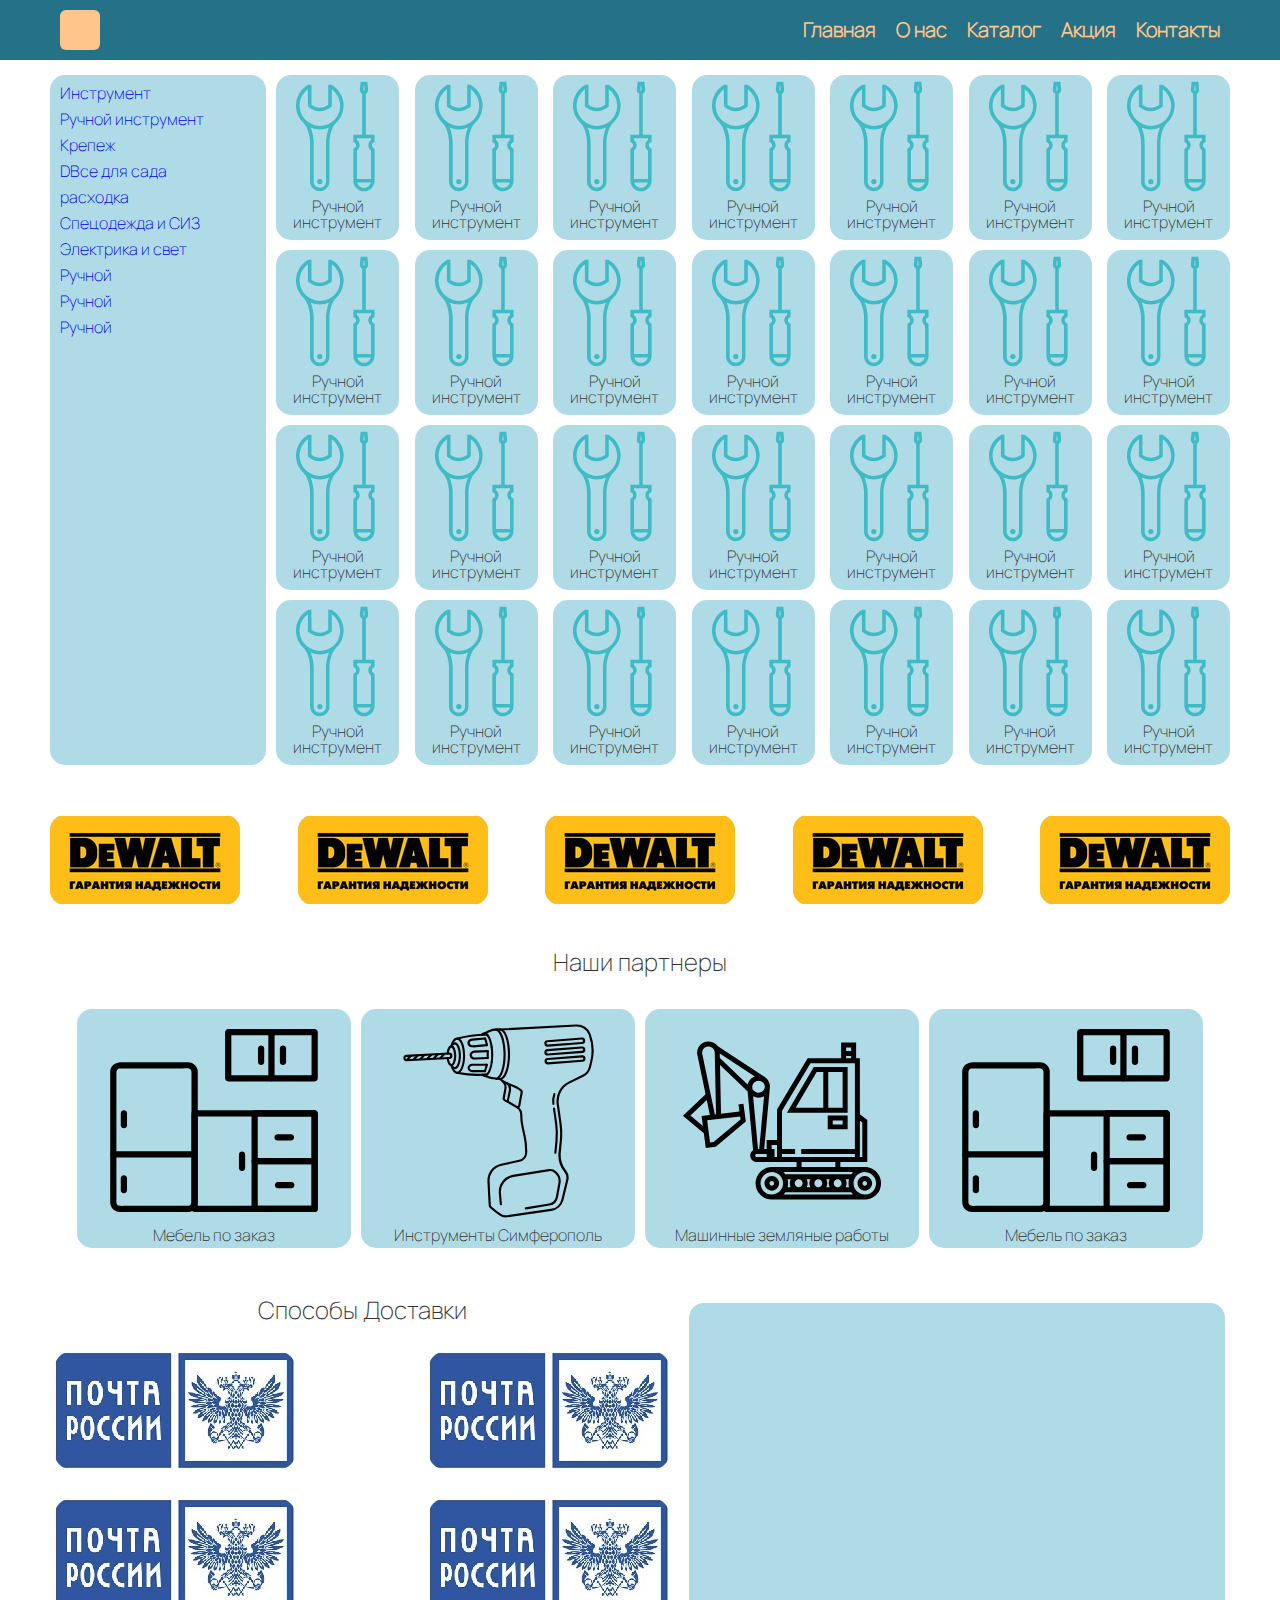
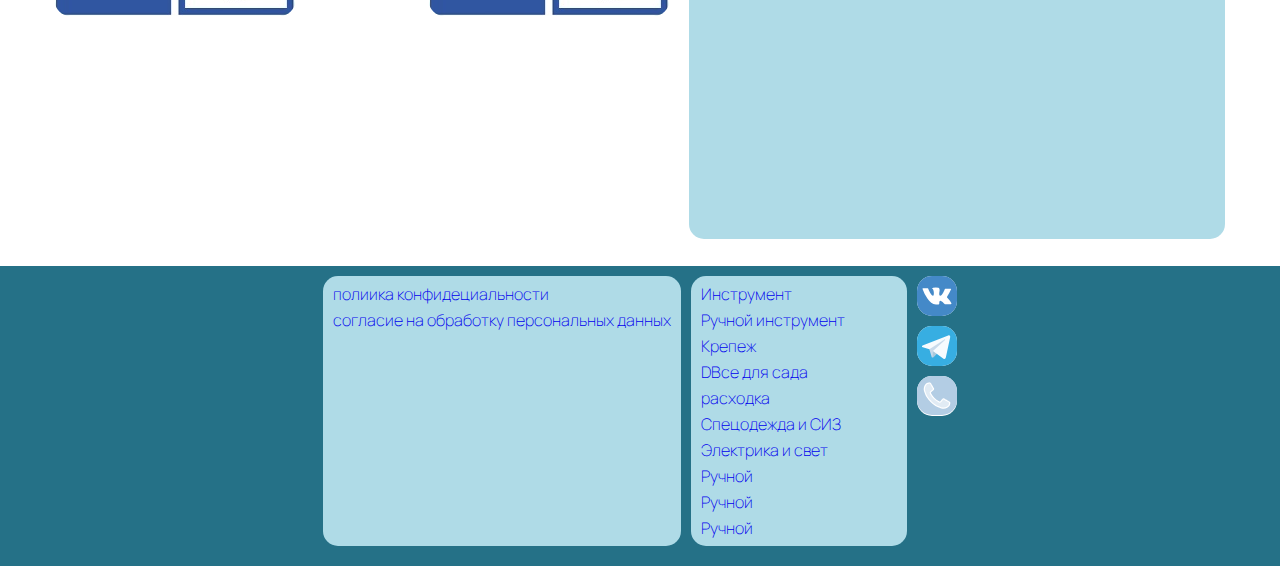
==== index.html @ a5553951 "Merge pull request #4 from Bronislavson/main" ====
<!DOCTYPE html>
<html lang="en">
	<head>
		<meta charset="UTF-8">
		<meta http-equiv="X-UA-Compatible" content="IE=edge">
		<meta name="viewport" content="width=device-width, initial-scale=1.0">
		<link rel="stylesheet" href="css/style.css">
		<title>SevasTools</title>
	</head>
	<body>
		<div class="wrapper-page">
			<header class="header">
				<div class="container">
					<div class="header-block">
						<a href="#" class="header-logo"></a>
						<div class="header-menu">
							<div class="burger js-burger">
								<span class="burger__line burger__line--first "></span>
								<span class="burger__line burger__line--second "></span>
								<span class="burger__line burger__line--third "></span>
								<span class="burger__line burger__line--fourth "></span>
							</div>
							<nav class="menu">
								<ul class="menu__list">
									<li><a href="#" class="menu__link">Главная</a></li>
									<li><a href="#" class="menu__link">О нас</a></li>
									<li><a href="#" class="menu__link">Каталог</a></li>
									<li><a href="#" class="menu__link">Акция</a></li>
									<li><a href="#" class="menu__link">Контакты</a></li>
								</ul>
							</nav>
						</div>
					</div>
				</div>
			</header>
			<main class="page">
				<div class="container">
					<div class="category-block">
						<section class="category-elevation">
							<nav class="elevation">
								<ul class="elevation__list">
									<li class="elevation__item">
										<a href="#" class="elevation__link">
											Инструмент
										</a>
									</li>
									<li class="elevation__item">
										<a href="#" class="elevation__link">
											Ручной инструмент
										</a>
									</li>
									<li class="elevation__item">
										<a href="#" class="elevation__link">
											Крепеж
										</a>
									</li>
									<li class="elevation__item">
										<a href="#" class="elevation__link">
											DВсе для сада
										</a>
									</li>
									<li class="elevation__item">
										<a href="#" class="elevation__link">
											расходка
										</a>
									</li>
									<li class="elevation__item">
										<a href="#" class="elevation__link">
											Спецодежда и СИЗ
										</a>
									</li>
									<li class="elevation__item">
										<a href="#" class="elevation__link">
											Электрика и свет
										</a>
									</li>
									<li class="elevation__item">
										<a href="#" class="elevation__link">
											Ручной
										</a>
									</li>
									<li class="elevation__item">
										<a href="#" class="elevation__link">
											Ручной
										</a>
									</li>
									<li class="elevation__item">
										<a href="#" class="elevation__link">
											Ручной
										</a>
									</li>
								</ul>
							</nav>
						</section>
						<section class="category-niches">
							<div class="niche-card">
								<div class="niche-card__img">
									<a href="#" class="card-link">
										<img src="img/image_tools/hand_tools.svg" alt="">
									</a>
								</div>
								<div class="niche-card__title">Ручной инструмент</div>
							</div>
							<div class="niche-card">
								<div class="niche-card__img">
									<a href="#" class="card-link">
										<img src="img/image_tools/hand_tools.svg" alt="">
									</a>
								</div>
								<div class="niche-card__title">Ручной инструмент</div>
							</div>
							<div class="niche-card">
								<div class="niche-card__img">
									<a href="#" class="card-link">
										<img src="img/image_tools/hand_tools.svg" alt="">
									</a>
								</div>
								<div class="niche-card__title">Ручной инструмент</div>
							</div>
							<div class="niche-card">
								<div class="niche-card__img">
									<a href="#" class="card-link">
										<img src="img/image_tools/hand_tools.svg" alt="">
									</a>
								</div>
								<div class="niche-card__title">Ручной инструмент</div>
							</div>
							<div class="niche-card">
								<div class="niche-card__img">
									<a href="#" class="card-link">
										<img src="img/image_tools/hand_tools.svg" alt="">
									</a>
								</div>
								<div class="niche-card__title">Ручной инструмент</div>
							</div>
							<div class="niche-card">
								<div class="niche-card__img">
									<a href="#" class="card-link">
										<img src="img/image_tools/hand_tools.svg" alt="">
									</a>
								</div>
								<div class="niche-card__title">Ручной инструмент</div>
							</div>
							<div class="niche-card">
								<div class="niche-card__img">
									<a href="#" class="card-link">
										<img src="img/image_tools/hand_tools.svg" alt="">
									</a>
								</div>
								<div class="niche-card__title">Ручной инструмент</div>
							</div>
							<div class="niche-card">
								<div class="niche-card__img">
									<a href="#" class="card-link">
										<img src="img/image_tools/hand_tools.svg" alt="">
									</a>
								</div>
								<div class="niche-card__title">Ручной инструмент</div>
							</div>
							<div class="niche-card">
								<div class="niche-card__img">
									<a href="#" class="card-link">
										<img src="img/image_tools/hand_tools.svg" alt="">
									</a>
								</div>
								<div class="niche-card__title">Ручной инструмент</div>
							</div>
							<div class="niche-card">
								<div class="niche-card__img">
									<a href="#" class="card-link">
										<img src="img/image_tools/hand_tools.svg" alt="">
									</a>
								</div>
								<div class="niche-card__title">Ручной инструмент</div>
							</div>
							<div class="niche-card">
								<div class="niche-card__img">
									<a href="#" class="card-link">
										<img src="img/image_tools/hand_tools.svg" alt="">
									</a>
								</div>
								<div class="niche-card__title">Ручной инструмент</div>
							</div>
							<div class="niche-card">
								<div class="niche-card__img">
									<a href="#" class="card-link">
										<img src="img/image_tools/hand_tools.svg" alt="">
									</a>
								</div>
								<div class="niche-card__title">Ручной инструмент</div>
							</div>
							<div class="niche-card">
								<div class="niche-card__img">
									<a href="#" class="card-link">
										<img src="img/image_tools/hand_tools.svg" alt="">
									</a>
								</div>
								<div class="niche-card__title">Ручной инструмент</div>
							</div>
							<div class="niche-card">
								<div class="niche-card__img">
									<a href="#" class="card-link">
										<img src="img/image_tools/hand_tools.svg" alt="">
									</a>
								</div>
								<div class="niche-card__title">Ручной инструмент</div>
							</div>
							<div class="niche-card">
								<div class="niche-card__img">
									<a href="#" class="card-link">
										<img src="img/image_tools/hand_tools.svg" alt="">
									</a>
								</div>
								<div class="niche-card__title">Ручной инструмент</div>
							</div>
							<div class="niche-card">
								<div class="niche-card__img">
									<a href="#" class="card-link">
										<img src="img/image_tools/hand_tools.svg" alt="">
									</a>
								</div>
								<div class="niche-card__title">Ручной инструмент</div>
							</div>
							<div class="niche-card">
								<div class="niche-card__img">
									<a href="#" class="card-link">
										<img src="img/image_tools/hand_tools.svg" alt="">
									</a>
								</div>
								<div class="niche-card__title">Ручной инструмент</div>
							</div>
							<div class="niche-card">
								<div class="niche-card__img">
									<a href="#" class="card-link">
										<img src="img/image_tools/hand_tools.svg" alt="">
									</a>
								</div>
								<div class="niche-card__title">Ручной инструмент</div>
							</div>
							<div class="niche-card">
								<div class="niche-card__img">
									<a href="#" class="card-link">
										<img src="img/image_tools/hand_tools.svg" alt="">
									</a>
								</div>
								<div class="niche-card__title">Ручной инструмент</div>
							</div>
							<div class="niche-card">
								<div class="niche-card__img">
									<a href="#" class="card-link">
										<img src="img/image_tools/hand_tools.svg" alt="">
									</a>
								</div>
								<div class="niche-card__title">Ручной инструмент</div>
							</div>
							<div class="niche-card">
								<div class="niche-card__img">
									<a href="#" class="card-link">
										<img src="img/image_tools/hand_tools.svg" alt="">
									</a>
								</div>
								<div class="niche-card__title">Ручной инструмент</div>
							</div>
							<div class="niche-card">
								<div class="niche-card__img">
									<a href="#" class="card-link">
										<img src="img/image_tools/hand_tools.svg" alt="">
									</a>
								</div>
								<div class="niche-card__title">Ручной инструмент</div>
							</div>
							<div class="niche-card">
								<div class="niche-card__img">
									<a href="#" class="card-link">
										<img src="img/image_tools/hand_tools.svg" alt="">
									</a>
								</div>
								<div class="niche-card__title">Ручной инструмент</div>
							</div>
							<div class="niche-card">
								<div class="niche-card__img">
									<a href="#" class="card-link">
										<img src="img/image_tools/hand_tools.svg" alt="">
									</a>
								</div>
								<div class="niche-card__title">Ручной инструмент</div>
							</div>
							<div class="niche-card">
								<div class="niche-card__img">
									<a href="#" class="card-link">
										<img src="img/image_tools/hand_tools.svg" alt="">
									</a>
								</div>
								<div class="niche-card__title">Ручной инструмент</div>
							</div>
							<div class="niche-card">
								<div class="niche-card__img">
									<a href="#" class="card-link">
										<img src="img/image_tools/hand_tools.svg" alt="">
									</a>
								</div>
								<div class="niche-card__title">Ручной инструмент</div>
							</div>
							<div class="niche-card">
								<div class="niche-card__img">
									<a href="#" class="card-link">
										<img src="img/image_tools/hand_tools.svg" alt="">
									</a>
								</div>
								<div class="niche-card__title">Ручной инструмент</div>
							</div>
							<div class="niche-card">
								<div class="niche-card__img">
									<a href="#" class="card-link">
										<img src="img/image_tools/hand_tools.svg" alt="">
									</a>
								</div>
								<div class="niche-card__title">Ручной инструмент</div>
							</div>
						</section>
					</div>
					<div class="brand-block">
						<div class="brand-card">
							<div class="brand-card__img">
								<a href="#" class="brand-card__link">
									<img src="img/image_brand/dewalt.jpg" alt="dewalt">
								</a>
							</div>
						</div>
						<div class="brand-card">
							<div class="brand-card__img">
								<a href="#" class="brand-card__link">
									<img src="img/image_brand/dewalt.jpg" alt="dewalt">
								</a>
							</div>
						</div>
						<div class="brand-card">
							<div class="brand-card__img">
								<a href="#" class="brand-card__link">
									<img src="img/image_brand/dewalt.jpg" alt="dewalt">
								</a>
							</div>
						</div>
						<div class="brand-card">
							<div class="brand-card__img">
								<a href="#" class="brand-card__link">
									<img src="img/image_brand/dewalt.jpg" alt="dewalt">
								</a>
							</div>
						</div>
						<div class="brand-card">
							<div class="brand-card__img">
								<a href="#" class="brand-card__link">
									<img src="img/image_brand/dewalt.jpg" alt="dewalt">
								</a>
							</div>
						</div>
					</div>
					<div class="advise-block">
						<section class="advise-title">
							<h2>Наши партнеры</h2>
						</section>
						<section class="advise-info">
							<div class="partner-card">
								<div class="partner-card__img">
									<a href="#" class="partner-card__link">
										<img src="img/image_partners/mebel.svg" alt="">
									</a>
								</div>
								<div class="partner-card__title">Мебель по заказ</div>
							</div>
							<div class="partner-card">
								<div class="partner-card__img">
									<a href="#" class="partner-card__link">
										<img src="img/image_partners/drel.svg" alt="">
									</a>
								</div>
								<div class="partner-card__title">Инструменты Симферополь</div>
							</div>
							<div class="partner-card">
								<div class="partner-card__img">
									<a href="#" class="partner-card__link">
										<img src="img/image_partners/digger.svg" alt="">
									</a>
								</div>
								<div class="partner-card__title">Машинные земляные работы</div>
							</div>
							<div class="partner-card">
								<div class="partner-card__img">
									<a href="#" class="partner-card__link">
										<img src="img/image_partners/mebel.svg" alt="">
									</a>
								</div>
								<div class="partner-card__title">Мебель по заказ</div>
							</div>
						</section>	
					</div>
					<div class="geo-block">
						<div class="geo-postman">
							<div class="postman-title">
								<h2>Способы Доставки</h2>
							</div>
							<div class="postman-info">
								<div class="postman-card">
									<div class="postman-card__img">
										<a href="#" class="postman-card__link">
											<img src="img/image_post/rus_post.jpg" alt="rus_post">
										</a>
									</div>
								</div>
								<div class="postman-card">
									<div class="postman-card__img">
										<a href="#" class="postman-card__link">
											<img src="img/image_post/rus_post.jpg" alt="rus_post">
										</a>
									</div>
								</div>
								<div class="postman-card">
									<div class="postman-card__img">
										<a href="#" class="postman-card__link">
											<img src="img/image_post/rus_post.jpg" alt="rus_post">
										</a>
									</div>
								</div>
								<div class="postman-card">
									<div class="postman-card__img">
										<a href="#" class="postman-card__link">
											<img src="img/image_post/rus_post.jpg" alt="rus_post">
										</a>
									</div>
								</div>
							</div>
						</div>
						<div class="geo-location">
							<div class="location">
								<iframe src="https://yandex.ru/map-widget/v1/?um=constructor%3Ae306b251131bd551c8147954d7aeb49210f823051edad3c811b0dd9bd13bccf8&amp;source=constructor" width="536" height="536" frameborder="0"></iframe>
							</div>
						</div>
					</div>
				</div>
			</main>
			<footer class="footer">
				<div class="container">
					<div class="footer-block">
						<section class="general">
							<nav class="info">
								<ul class="info__list">
									<li class="info__item">
										<a href="#" class="info__link">
											полиика конфидециальности
										</a>
									</li>
									<li class="info__item">
										<a href="#" class="info__link">
											согласие на обработку персональных данных
										</a>
									</li>
								</ul>
							</nav>
						</section>
						<section class="category-elevation">
							<nav class="elevation">
								<ul class="elevation__list">
									<li class="elevation__item">
										<a href="#" class="elevation__link">
											Инструмент
										</a>
									</li>
									<li class="elevation__item">
										<a href="#" class="elevation__link">
											Ручной инструмент
										</a>
									</li>
									<li class="elevation__item">
										<a href="#" class="elevation__link">
											Крепеж
										</a>
									</li>
									<li class="elevation__item">
										<a href="#" class="elevation__link">
											DВсе для сада
										</a>
									</li>
									<li class="elevation__item">
										<a href="#" class="elevation__link">
											расходка
										</a>
									</li>
									<li class="elevation__item">
										<a href="#" class="elevation__link">
											Спецодежда и СИЗ
										</a>
									</li>
									<li class="elevation__item">
										<a href="#" class="elevation__link">
											Электрика и свет
										</a>
									</li>
									<li class="elevation__item">
										<a href="#" class="elevation__link">
											Ручной
										</a>
									</li>
									<li class="elevation__item">
										<a href="#" class="elevation__link">
											Ручной
										</a>
									</li>
									<li class="elevation__item">
										<a href="#" class="elevation__link">
											Ручной
										</a>
									</li>
								</ul>
							</nav>
						</section>
						<nav class="social">
							<ul class="social__list">
								<li class="social__item">
									<a href="https://vk.com/satrikts" class="social__link">
										<img src="img/svg/vk.svg" alt="">
									</a>
								</li>
								<li class="social__item">
									<a href="https://t.me/satrikTS" class="social__link">
										<img src="img/svg/tlgrm.svg" alt="">
									</a>
								</li>
								<li class="social__item">
									<a href="tel:+79789898989" class="social__link">
										<img src="img/svg/phone.svg" alt="">
									</a>
								</li>
							</ul>
						</nav>
					</div>
				</div>
			</footer>
			<script src="js/scripts.js"></script>
		</div>
	</body>
</html>
---- css/style.css ----
@font-face {
	font-family: 'Manrope';
	src: url('../fonts/Manrope-VariableFont_wght.eot');
	src: local('☺'), url('../fonts/Manrope-VariableFont_wght.woff') format('woff'), url('../fonts/Manrope-VariableFont_wght.ttf') format('truetype'), url('../fonts/Manrope-VariableFont_wght.svg') format('svg');
	font-weight: normal;
	font-style: normal;
}


*,
*::before,
*::after {
	padding: 0;
	margin: 0;
	border: 0;
	box-sizing: border-box;
}
a {
	text-decoration: none;
}
ul,
ol,
li {
	list-style: none;
}
img {
	vertical-align: top; /* чтобы небыло фонтомных отступов снизу */
}
h1,
h2,
h3,
h4,
h5,
h6 {
	font-weight: inherit;
	font-size: x-large;
}
html {
	height: 100%;
}
body {
	height: 100%;
	line-height: 1;
	color: #333333;
	background: #FFFFFF;
	font-family: Manrope;
}
.wrapper-page {
	min-height: 100%;
	overflow: hidden;
	display: flex;
	flex-direction: column;
}
.container {
	max-width: 1200px;
	margin: 0px auto; /* выставил по центру */
}
/* +++++++++++++++++++++++++ HEADER ++++++++++++++++++++++++++++++++++ */
.header {
	position: fixed;
	top: 0;
	font-weight: 800;
	background-color: #257187;
	width: 100%;
	z-index: 10;
}
.header-block {
	display: flex;
	align-items: center;
	justify-content: space-between;
	padding: 0px 20px;
	min-height: 60px;
}
.header-logo {
	position: relative;
	background-color: #FFC58A;
	border-radius: 15%;
	z-index: 5;
	width: 40px;
	height: 40px;
}
.header-menu {
	display: flex;
	align-items: center;
}
/* -----------------BURGER----------------- */
.burger {
	width: 38px;
	height: 38px;
	cursor: pointer;
	position: relative;
	border-radius: 15%;
	background-color: #257187;
}
.burger__line {
	display: block;
	width: 100%;
	height: 5px;
	border-radius: 15%;
	background-color: #FFC58A;
	position: absolute;
	left: 0;
	transition: 0.3s all linear;
}
.burger__line--first {
	top: 0;
}
.burger__line--second, .burger__line--third {
	top: 50%;
	transform: translateY(-50%);
}
.burger__line--fourth {
	bottom: 0;
}
/* ----------------при активации----------------- */
.is-active .burger__line--first, .is-active .burger__line--fourth {
	opacity: 0;
}
.is-active .burger__line--second {
	transform: translateY(-50%) rotate(45deg);
}
.is-active .burger__line--third {
	transform: translateY(-50%) rotate(-45deg);
}
/* ------------------------------------ */
.menu {
}
.menu__list {
	display: flex;
	flex-wrap: wrap;
}
.menu__list > li {
	position: relative;
	margin: 0px 0px 0px 20px;
}
.menu__link {
	color: #FFC58A;
	font-size: 20px;
}
/* +++++++++++++++++++++++  MAIN  ++++++++++++++++++++++++++++ */
.page {
	flex: 1 1 auto;
	margin-top: 65px;
}
/* --------------------------CATEGORY------------------------- */
.category-block {
	display: flex;
	justify-content: center;
	margin: 5px;
	padding-bottom: 10px;
}
/* ----------------------------------- */
.category-elevation {
	display: flex;
	min-width: 216px;
	border-radius: 15px;
	justify-content: center;
	background-color: #AFDBE7;
	padding: 5px;
	margin: 5px;
}
.elevation {
	display: flex;
	width: 100%;
}
.elevation__list {}
.elevation__item {
	padding: 5px;
}
.elevation__link {}
/* ------------------------------------- */
.category-niches {
	display: flex;
	align-items: stretch;
	flex-wrap: wrap;
	justify-content: space-between;
	left: 0;
}
.niche-card {
	width: 123px;
	background-color: #AFDBE7;
	border-radius: 15px;
	padding: 5px;
	margin: 5px;
}
.niche-card__img {
	margin-bottom: 5px;
}
.card-link {}

.niche-card__img img {
	height: 113px;
	width: 113px;
}
.niche-card__title {
	margin-bottom: 5px;
	text-align: center;
}
/* -------------------------BRAND------------------------------------*/
.brand-block {
	display: flex;
	flex-wrap: wrap;
	justify-content: space-between;
	margin: 5px;
	padding-bottom: 10px;
	margin-top: 30px;
}
.brand-card {
	background-color: #AFDBE7;
	border-radius: 15px;
	margin: 5px;
}
.brand-card__img {
}
.brand-card__img img {
	border-radius: 15px;
}
.brand-card__link {
}
/* ----------------------------advise-------------------------------- */
.advise-block {
	display: flex;
	flex-direction: column;
	margin: 5px;
	padding-bottom: 10px;
	margin-top: 30px;
}
.advise-title {
	text-align: center;
	size: 40px;
}
.advise-info {
	display: flex;
	flex-direction: row;
	align-items: stretch;
	flex-wrap: wrap;
	justify-content: center;
	margin-top: 30px;
}
.partner-card {
	background-color: #AFDBE7;
	border-radius: 15px;
	padding: 5px;
	margin: 5px;
}
.partner-card__img {
}
.partner-card__img img {
	width: 264px;
	height: 213px;
}
.partner-card__link {
}
.partner-card__title {
	text-align: center;
}
/*-------------------------GEO----------------------------------------*/
.geo-block {
	display: flex;
	flex-direction: row;
	justify-content: space-between;
	margin: 5px;
	padding-bottom: 10px;
	margin-top: 30px;
}
/* ------------------------------------ */
.geo-postman {
	margin: 5px;
}
.postman-title {
	text-align: center;
	size: 40px;
}
.postman-info {
	display: flex;
	flex-wrap: wrap;
	justify-content: space-between;
}
.postman-card {
	background-color: #AFDBE7;
	border-radius: 15px;
	margin: 30px 5px 0px 5px;
}
.postman-card__img img {
	width: ;
	border-radius: 15px;
}
/* -------------------------------- */
.geo-location {
	display: flex;
	margin: 5px;
}
.location {
	border-radius: 15px;
	padding: 5px;
}
.location iframe {
	background-color: #AFDBE7;
	border-radius: 15px;
}
/* +++++++++++++++++++++++++++++++FOOTER++++++++++++++++++++++ */
.footer {
	background-color: #257187;
}
/* ---------------------------------------- */
.footer-block {
	display: flex;
	flex-wrap: wrap;
	justify-content: center;
	margin: 5px;
	padding-bottom: 10px;
}
/* ---------------------------------------------- */
.general {
	min-width: 186px;
	border-radius: 15px;
	justify-content: flex-start;
	background-color: #AFDBE7;
	padding: 5px;
	margin: 5px;
}
.info {
}
.info__list {
}
.info__item {
	padding: 5px;
}
.info__link {
}
/* ----------------------------------------------- */
.category-elevation {
}
.elevation {
}
.elevation__list {
}
.elevation__item {
}
.elevation__link {
}
/* -------------------------------------------------- */
.social {
}
.social__list {
	display: flex;
	flex-direction: column;
	justify-content: space-between;
}
.social__item {
	width: 40px;
	height: 40px;
	border-radius: 15px;
	background-color: #FFFFFF;
	margin: 5px;
}
.social__link {
}
.social__link img {
	max-width: 100%;
	max-height: 100%;
	border-radius: 15px;
}
@media (max-width: 1023.98px){
	.container {
		max-width: 768px;
	}
	.brand-block {
		justify-content: center;
	}
	.geo-block {
		flex-direction: column;
	}
	.postman-info {
		justify-content: center;
	}
	.geo-location {
		justify-content: center;
	}
	.social__list {
		flex-direction: row;
		justify-content: flex-end;
	}
}
@media (min-width: 767.98px){
	.burger{
		display: none;
	}
}
@media (max-width: 767.98px){
	.menu {
		display: none;
	}
	.category-niches {
		justify-content: center;
   }
}
@media (max-width: 575.98px){
	.container {
		max-width: none;
	}
	.category-block {
		flex-direction: column-reverse;
   }
	.category-niches {
		justify-content: center;
   }
	.location iframe {
		width: 296px;
		height: 296px;
	}
	.footer-block {
		flex-direction: column;
	}
}
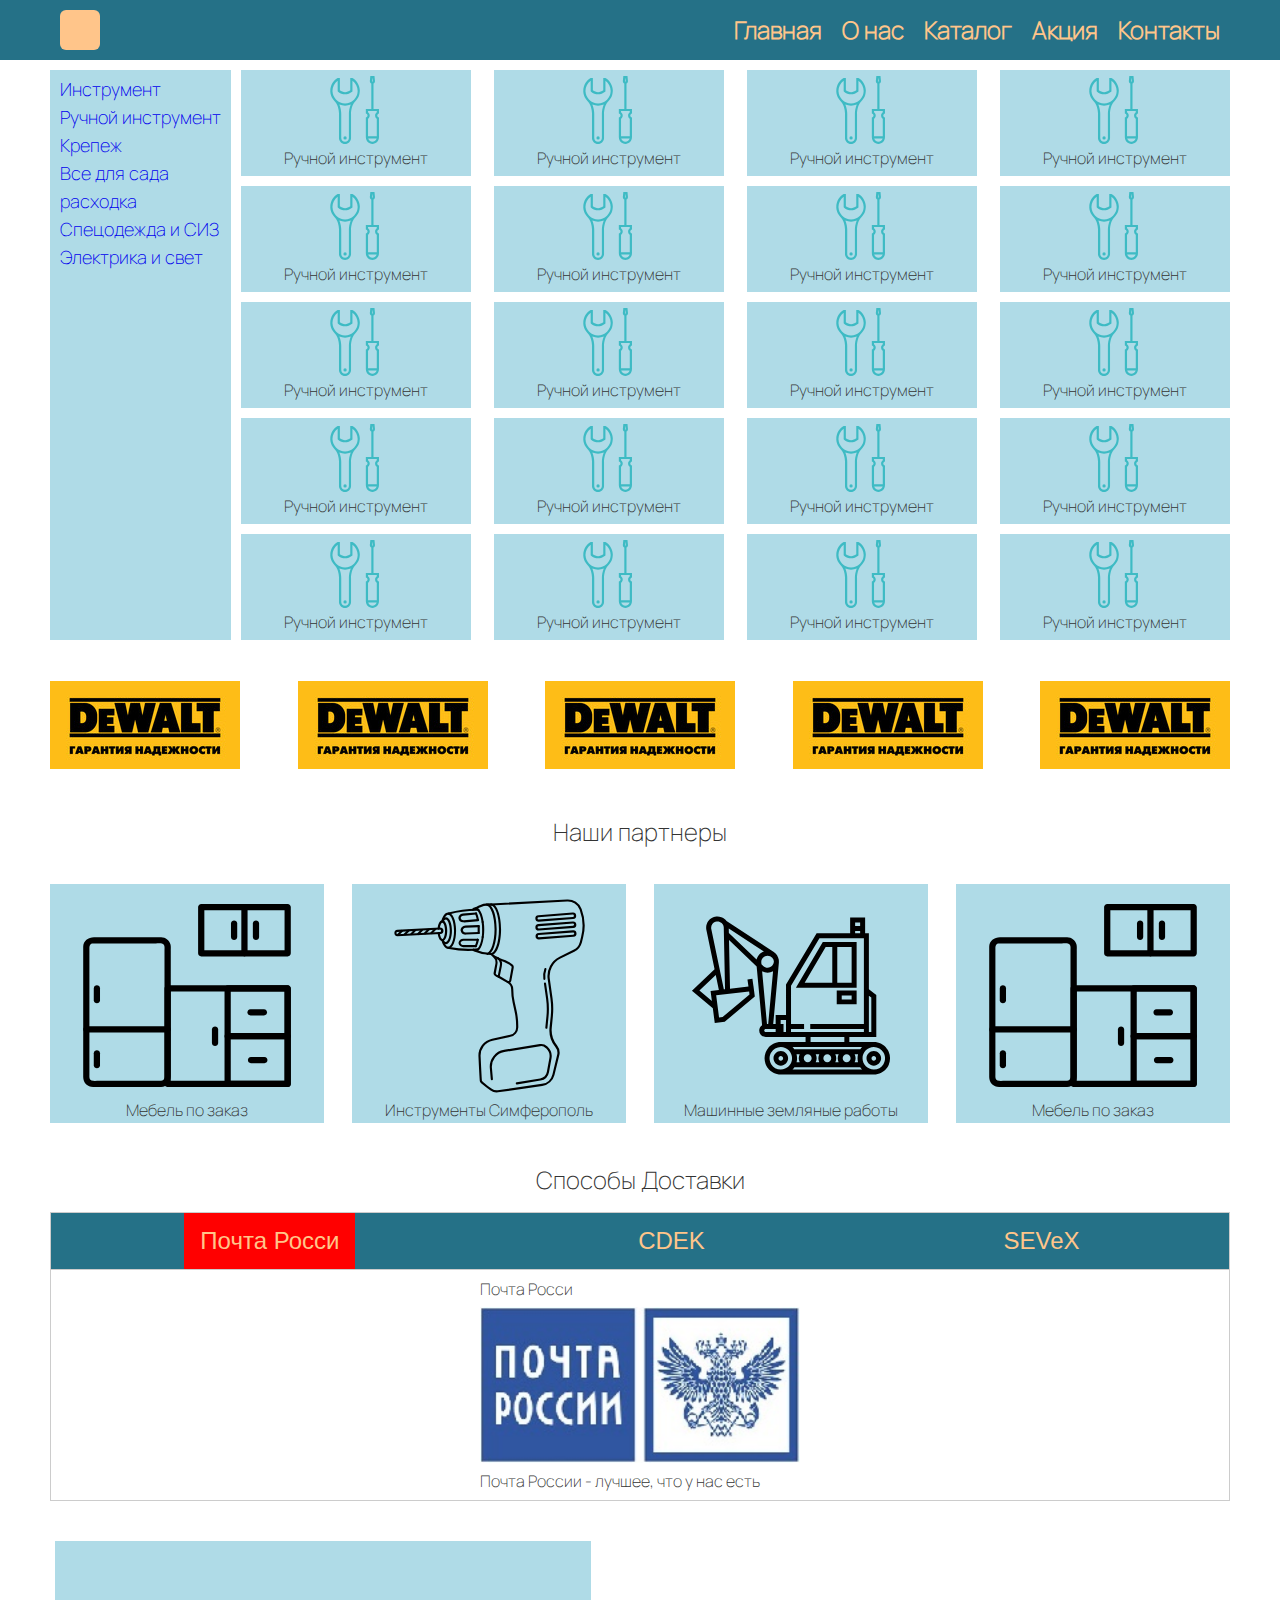
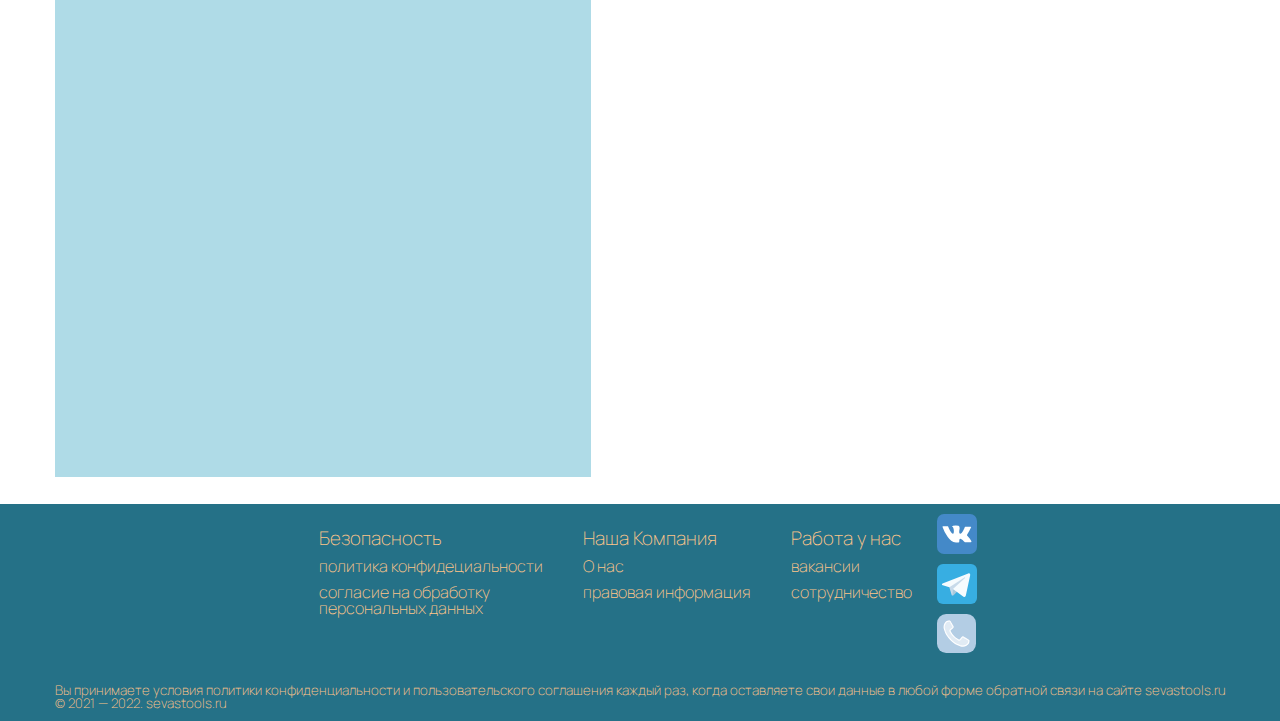
==== commit ab930d74: "Merge pull request #5 from Bronislavson/main" ====
--- a/index.html
+++ b/index.html
@@ -56,7 +56,7 @@
 									</li>
 									<li class="elevation__item">
 										<a href="#" class="elevation__link">
-											DВсе для сада
+											Все для сада
 										</a>
 									</li>
 									<li class="elevation__item">
@@ -72,91 +72,12 @@
 									<li class="elevation__item">
 										<a href="#" class="elevation__link">
 											Электрика и свет
-										</a>
-									</li>
-									<li class="elevation__item">
-										<a href="#" class="elevation__link">
-											Ручной
-										</a>
-									</li>
-									<li class="elevation__item">
-										<a href="#" class="elevation__link">
-											Ручной
-										</a>
-									</li>
-									<li class="elevation__item">
-										<a href="#" class="elevation__link">
-											Ручной
 										</a>
 									</li>
 								</ul>
 							</nav>
 						</section>
 						<section class="category-niches">
-							<div class="niche-card">
-								<div class="niche-card__img">
-									<a href="#" class="card-link">
-										<img src="img/image_tools/hand_tools.svg" alt="">
-									</a>
-								</div>
-								<div class="niche-card__title">Ручной инструмент</div>
-							</div>
-							<div class="niche-card">
-								<div class="niche-card__img">
-									<a href="#" class="card-link">
-										<img src="img/image_tools/hand_tools.svg" alt="">
-									</a>
-								</div>
-								<div class="niche-card__title">Ручной инструмент</div>
-							</div>
-							<div class="niche-card">
-								<div class="niche-card__img">
-									<a href="#" class="card-link">
-										<img src="img/image_tools/hand_tools.svg" alt="">
-									</a>
-								</div>
-								<div class="niche-card__title">Ручной инструмент</div>
-							</div>
-							<div class="niche-card">
-								<div class="niche-card__img">
-									<a href="#" class="card-link">
-										<img src="img/image_tools/hand_tools.svg" alt="">
-									</a>
-								</div>
-								<div class="niche-card__title">Ручной инструмент</div>
-							</div>
-							<div class="niche-card">
-								<div class="niche-card__img">
-									<a href="#" class="card-link">
-										<img src="img/image_tools/hand_tools.svg" alt="">
-									</a>
-								</div>
-								<div class="niche-card__title">Ручной инструмент</div>
-							</div>
-							<div class="niche-card">
-								<div class="niche-card__img">
-									<a href="#" class="card-link">
-										<img src="img/image_tools/hand_tools.svg" alt="">
-									</a>
-								</div>
-								<div class="niche-card__title">Ручной инструмент</div>
-							</div>
-							<div class="niche-card">
-								<div class="niche-card__img">
-									<a href="#" class="card-link">
-										<img src="img/image_tools/hand_tools.svg" alt="">
-									</a>
-								</div>
-								<div class="niche-card__title">Ручной инструмент</div>
-							</div>
-							<div class="niche-card">
-								<div class="niche-card__img">
-									<a href="#" class="card-link">
-										<img src="img/image_tools/hand_tools.svg" alt="">
-									</a>
-								</div>
-								<div class="niche-card__title">Ручной инструмент</div>
-							</div>
 							<div class="niche-card">
 								<div class="niche-card__img">
 									<a href="#" class="card-link">
@@ -395,42 +316,61 @@
 							</div>
 						</section>	
 					</div>
+					<div class="delivery">
+						<div class="delivery-title">
+							<h2>Способы Доставки</h2>
+						</div>
+						<div class="delivery-info">
+							<!-- Ссылки вкладки -->
+							<div class="tab">
+								<button class="tablinks js-tablinks has-active">Почта Росси</button>
+								<button class="tablinks js-tablinks">CDEK</button>
+								<button class="tablinks js-tablinks">SEVeX</button>
+							</div>
+							
+							<!-- Содержимое вкладки -->
+							<div id="ruspost" class="tabcontent js-tabcontent has-active">
+								<div class="postman">
+									<div class="postman-title">Почта Росси</div>
+									<div class="postman-card">
+										<div class="postman-card__img">
+											<a href="#" class="postman-card__link">
+												<img src="img/image_post/rus_post.jpg" alt="rus_post">
+											</a>
+										</div>
+									</div>
+									<div class="postman-text">Почта России - лучшее, что у нас есть</div>
+								</div>
+							</div>
+							<div id="cdek" class="tabcontent js-tabcontent">
+								<div class="postman">
+									<div class="postman-title">CDEK</div>
+									<div class="postman-card">
+										<div class="postman-card__img">
+											<a href="#" class="postman-card__link">
+												<img src="img/image_post/cdek.jpg" alt="cdek">
+											</a>
+										</div>
+									</div>
+									<div class="postman-text">будет ли работать?</div>
+								</div>
+							</div>
+							<div id="sevex" class="tabcontent js-tabcontent">
+								<div class="postman">
+									<div class="postman-title">SevEx</div>
+									<div class="postman-card">
+										<div class="postman-card__img">
+											<a href="#" class="postman-card__link">
+												<img src="img/image_post/sevex.jpg" alt="sevex">
+											</a>
+										</div>
+									</div>
+									<div class="postman-text">В просторах интернета он есть</div>
+								</div>
+							</div>
+						</div>
+					</div>
 					<div class="geo-block">
-						<div class="geo-postman">
-							<div class="postman-title">
-								<h2>Способы Доставки</h2>
-							</div>
-							<div class="postman-info">
-								<div class="postman-card">
-									<div class="postman-card__img">
-										<a href="#" class="postman-card__link">
-											<img src="img/image_post/rus_post.jpg" alt="rus_post">
-										</a>
-									</div>
-								</div>
-								<div class="postman-card">
-									<div class="postman-card__img">
-										<a href="#" class="postman-card__link">
-											<img src="img/image_post/rus_post.jpg" alt="rus_post">
-										</a>
-									</div>
-								</div>
-								<div class="postman-card">
-									<div class="postman-card__img">
-										<a href="#" class="postman-card__link">
-											<img src="img/image_post/rus_post.jpg" alt="rus_post">
-										</a>
-									</div>
-								</div>
-								<div class="postman-card">
-									<div class="postman-card__img">
-										<a href="#" class="postman-card__link">
-											<img src="img/image_post/rus_post.jpg" alt="rus_post">
-										</a>
-									</div>
-								</div>
-							</div>
-						</div>
 						<div class="geo-location">
 							<div class="location">
 								<iframe src="https://yandex.ru/map-widget/v1/?um=constructor%3Ae306b251131bd551c8147954d7aeb49210f823051edad3c811b0dd9bd13bccf8&amp;source=constructor" width="536" height="536" frameborder="0"></iframe>
@@ -441,99 +381,93 @@
 			</main>
 			<footer class="footer">
 				<div class="container">
-					<div class="footer-block">
-						<section class="general">
-							<nav class="info">
-								<ul class="info__list">
-									<li class="info__item">
-										<a href="#" class="info__link">
-											полиика конфидециальности
-										</a>
-									</li>
-									<li class="info__item">
-										<a href="#" class="info__link">
-											согласие на обработку персональных данных
+					<div class="footer-wrapper">
+						<div class="footer-block">
+							<section class="safety">
+								<div class="safety-title">
+									<h3>Безопасность</h3>
+								</div>
+								<nav class="safety-info">
+									<ul class="safety__list">
+										<li class="safety__item">
+											<a href="#" class="safety__link">
+												<h4>политика конфидециальности</h4>
+											</a>
+										</li>
+										<li class="safety__item">
+											<a href="#" class="safety__link">
+												<h4>согласие на обработку<br>
+												персональных данных</h4>
+											</a>
+										</li>
+									</ul>
+								</nav>
+							</section>
+							<section class="ourcompany">
+								<div class="ourcompany-title">
+									<h3>Наша Компания</h3>
+								</div>
+								<nav class="ourcompany-info">
+									<ul class="ourcompany__list">
+										<li class="ourcompany__item">
+											<a href="#" class="ourcompany__link">
+												<h4>О нас</h4>
+											</a>
+										</li>
+										<li class="ourcompany__item">
+											<a href="#" class="ourcompany__link">
+												<h4>правовая информация</h4>
+											</a>
+										</li>
+									</ul>
+								</nav>
+							</section>
+							<section class="workwithus">
+								<div class="workwithus-title">
+									<h3>Работа у нас</h3>
+								</div>
+								<nav class="workwithus-info">
+									<ul class="workwithus__list">
+										<li class="workwithus__item">
+											<a href="#" class="workwithus__link">
+												<h4>вакансии</h4>
+											</a>
+										</li>
+										<li class="workwithus__item">
+											<a href="#" class="workwithus__link">
+												<h4>сотрудничество</h4>
+											</a>
+										</li>
+									</ul>
+								</nav>
+							</section>
+							<nav class="social">
+								<ul class="social__list">
+									<li class="social__item">
+										<a href="https://vk.com/satrikts" class="social__link">
+											<img src="img/svg/vk.svg" alt="">
+										</a>
+									</li>
+									<li class="social__item">
+										<a href="https://t.me/satrikTS" class="social__link">
+											<img src="img/svg/tlgrm.svg" alt="">
+										</a>
+									</li>
+									<li class="social__item">
+										<a href="tel:+79789898989" class="social__link">
+											<img src="img/svg/phone.svg" alt="">
 										</a>
 									</li>
 								</ul>
 							</nav>
-						</section>
-						<section class="category-elevation">
-							<nav class="elevation">
-								<ul class="elevation__list">
-									<li class="elevation__item">
-										<a href="#" class="elevation__link">
-											Инструмент
-										</a>
-									</li>
-									<li class="elevation__item">
-										<a href="#" class="elevation__link">
-											Ручной инструмент
-										</a>
-									</li>
-									<li class="elevation__item">
-										<a href="#" class="elevation__link">
-											Крепеж
-										</a>
-									</li>
-									<li class="elevation__item">
-										<a href="#" class="elevation__link">
-											DВсе для сада
-										</a>
-									</li>
-									<li class="elevation__item">
-										<a href="#" class="elevation__link">
-											расходка
-										</a>
-									</li>
-									<li class="elevation__item">
-										<a href="#" class="elevation__link">
-											Спецодежда и СИЗ
-										</a>
-									</li>
-									<li class="elevation__item">
-										<a href="#" class="elevation__link">
-											Электрика и свет
-										</a>
-									</li>
-									<li class="elevation__item">
-										<a href="#" class="elevation__link">
-											Ручной
-										</a>
-									</li>
-									<li class="elevation__item">
-										<a href="#" class="elevation__link">
-											Ручной
-										</a>
-									</li>
-									<li class="elevation__item">
-										<a href="#" class="elevation__link">
-											Ручной
-										</a>
-									</li>
-								</ul>
-							</nav>
-						</section>
-						<nav class="social">
-							<ul class="social__list">
-								<li class="social__item">
-									<a href="https://vk.com/satrikts" class="social__link">
-										<img src="img/svg/vk.svg" alt="">
-									</a>
-								</li>
-								<li class="social__item">
-									<a href="https://t.me/satrikTS" class="social__link">
-										<img src="img/svg/tlgrm.svg" alt="">
-									</a>
-								</li>
-								<li class="social__item">
-									<a href="tel:+79789898989" class="social__link">
-										<img src="img/svg/phone.svg" alt="">
-									</a>
-								</li>
-							</ul>
-						</nav>
-					</div>
+						</div>
+						<div class="footer-copy">
+							<h5 class="copy">Вы принимаете условия политики конфиденциальности и пользовательского соглашения каждый раз,
+								когда оставляете свои данные в любой форме обратной связи на сайте sevastools.ru<br>
+								© 2021 — 2022. sevastools.ru
+								</h5>
+						</div>
+					</div>	
 				</div>
 			</footer>
 			<script src="js/scripts.js"></script>
--- a/css/style.css
+++ b/css/style.css
@@ -33,7 +33,9 @@
 h5,
 h6 {
 	font-weight: inherit;
-	font-size: x-large;
+}
+h1 {
+	font-size: 36px;
 }
 html {
 	height: 100%;
@@ -135,12 +137,12 @@
 }
 .menu__link {
 	color: #FFC58A;
-	font-size: 20px;
+	font-size: x-large;
 }
 /* +++++++++++++++++++++++  MAIN  ++++++++++++++++++++++++++++ */
 .page {
 	flex: 1 1 auto;
-	margin-top: 65px;
+	margin-top: 60px;
 }
 /* --------------------------CATEGORY------------------------- */
 .category-block {
@@ -152,8 +154,7 @@
 /* ----------------------------------- */
 .category-elevation {
 	display: flex;
-	min-width: 216px;
-	border-radius: 15px;
+	min-width: fit-content;
 	justify-content: center;
 	background-color: #AFDBE7;
 	padding: 5px;
@@ -161,13 +162,15 @@
 }
 .elevation {
 	display: flex;
-	width: 100%;
 }
 .elevation__list {}
 .elevation__item {
 	padding: 5px;
 }
-.elevation__link {}
+.elevation__link {
+	width: 100%;
+	font-size: large;
+}
 /* ------------------------------------- */
 .category-niches {
 	display: flex;
@@ -177,20 +180,22 @@
 	left: 0;
 }
 .niche-card {
-	width: 123px;
+	display: flex;
+	justify-content: center;
+	flex-direction: column;
+	width: 23%;
 	background-color: #AFDBE7;
-	border-radius: 15px;
 	padding: 5px;
 	margin: 5px;
 }
 .niche-card__img {
+	text-align: center;
 	margin-bottom: 5px;
 }
 .card-link {}
 
 .niche-card__img img {
-	height: 113px;
-	width: 113px;
+	max-height: 70px;
 }
 .niche-card__title {
 	margin-bottom: 5px;
@@ -203,17 +208,15 @@
 	justify-content: space-between;
 	margin: 5px;
 	padding-bottom: 10px;
-	margin-top: 30px;
+	margin-top: 20px;
 }
 .brand-card {
 	background-color: #AFDBE7;
-	border-radius: 15px;
 	margin: 5px;
 }
 .brand-card__img {
 }
 .brand-card__img img {
-	border-radius: 15px;
 }
 .brand-card__link {
 }
@@ -221,25 +224,27 @@
 .advise-block {
 	display: flex;
 	flex-direction: column;
+	justify-content: center;
 	margin: 5px;
 	padding-bottom: 10px;
 	margin-top: 30px;
 }
 .advise-title {
+	display: flex;
+	justify-content: center;
 	text-align: center;
-	size: 40px;
+	padding: 5px;
 }
 .advise-info {
 	display: flex;
 	flex-direction: row;
 	align-items: stretch;
 	flex-wrap: wrap;
-	justify-content: center;
+	justify-content: space-between;
 	margin-top: 30px;
 }
 .partner-card {
 	background-color: #AFDBE7;
-	border-radius: 15px;
 	padding: 5px;
 	margin: 5px;
 }
@@ -254,6 +259,83 @@
 .partner-card__title {
 	text-align: center;
 }
+/* +++++++++++++++++postman+++++++++++++++++++++++++++++ */
+.delivery {
+	margin: 30px 10px 0px 10px;
+}
+.delivery-title {
+	text-align: center;
+	size: 40px;
+}
+.delivery-info {
+	display: flex;
+	flex-wrap: wrap;
+	flex-direction: column;
+	justify-content: center;
+	margin-top: 20px;
+}
+/* ============================ */
+/* Стиль вкладки */
+.tab {
+	display: flex;
+	justify-content: space-around;
+	overflow: hidden;
+	border: 1px solid #ccc;
+	background-color: #257187;
+}
+
+ /* Стиль кнопок, которые используются для открытия содержимого вкладки */
+.tab button {
+	background-color: inherit;
+	border: none;
+	outline: none;
+	cursor: pointer;
+	padding: 14px 16px;
+	transition: 0.3s;
+	color: #FFC58A;
+	margin: 0px 25px;
+	font-size: x-large;
+}
+
+ /* Изменение цвета фона кнопок при наведении курсора */
+.tab button:hover {
+	background-color: #ddd;
+}
+
+ /* Создание активного/текущего класса связи вкладки */
+.tab button.has-active {
+	background-color: red;
+}
+
+ /* Стиль содержимого вкладки */
+.tabcontent {
+	display: none;
+	justify-content: center;
+	padding: 6px 12px;
+	border: 1px solid #ccc;
+	border-top: none;
+}
+.tabcontent.has-active {
+	display: flex;
+}
+/* ============================= */
+.postman {
+	display: flex;
+	flex-direction: column;
+	justify-content: center;
+}
+.postman-title {
+	padding: 5px;
+}
+.postman-card {
+	padding: 5px;
+}
+.postman-text {
+	padding: 5px;
+}
+.postman-card__img img {
+	width: 320px;
+}
 /*-------------------------GEO----------------------------------------*/
 .geo-block {
 	display: flex;
@@ -263,46 +345,26 @@
 	padding-bottom: 10px;
 	margin-top: 30px;
 }
-/* ------------------------------------ */
-.geo-postman {
-	margin: 5px;
-}
-.postman-title {
-	text-align: center;
-	size: 40px;
-}
-.postman-info {
-	display: flex;
-	flex-wrap: wrap;
-	justify-content: space-between;
-}
-.postman-card {
-	background-color: #AFDBE7;
-	border-radius: 15px;
-	margin: 30px 5px 0px 5px;
-}
-.postman-card__img img {
-	width: ;
-	border-radius: 15px;
-}
-/* -------------------------------- */
 .geo-location {
 	display: flex;
 	margin: 5px;
 }
 .location {
-	border-radius: 15px;
 	padding: 5px;
 }
 .location iframe {
 	background-color: #AFDBE7;
-	border-radius: 15px;
 }
 /* +++++++++++++++++++++++++++++++FOOTER++++++++++++++++++++++ */
 .footer {
 	background-color: #257187;
 }
 /* ---------------------------------------- */
+.footer-wrapper {
+	display: flex;
+	flex-direction: column;
+}
+/* ------------------------------------------ */
 .footer-block {
 	display: flex;
 	flex-wrap: wrap;
@@ -310,36 +372,77 @@
 	margin: 5px;
 	padding-bottom: 10px;
 }
-/* ---------------------------------------------- */
-.general {
-	min-width: 186px;
-	border-radius: 15px;
+/* ----------------------safety------------------------ */
+.safety {
+	display: flex;
+	flex-direction: column;
 	justify-content: flex-start;
-	background-color: #AFDBE7;
-	padding: 5px;
-	margin: 5px;
-}
-.info {
-}
-.info__list {
-}
-.info__item {
-	padding: 5px;
-}
-.info__link {
-}
-/* ----------------------------------------------- */
-.category-elevation {
-}
-.elevation {
-}
-.elevation__list {
-}
-.elevation__item {
-}
-.elevation__link {
-}
-/* -------------------------------------------------- */
+	color: #FFC58A;
+	padding: 5px;
+	margin: 15px;
+}
+.safety-title {
+	display: flex;
+}
+.safety-info {
+	display: flex;
+}
+.safety__list {
+}
+.safety__item {
+	padding-top: 10px;
+	position: relative;
+}
+.safety__link {
+	color: #FFC58A;
+}
+/* --------------------------ourcompany--------------------- */
+.ourcompany {
+	display: flex;
+	flex-direction: column;
+	justify-content: flex-start;
+	color: #FFC58A;
+	padding: 5px;
+	margin: 15px;
+}
+.ourcompany-title {
+	display: flex;
+}
+.ourcompany-info {
+	display: flex;
+}
+.ourcompany__list {
+}
+.ourcompany__item {
+	padding-top: 10px;
+}
+.ourcompany__link {
+	color: #FFC58A;
+}
+/* -------------------------workwithus------------------------ */
+.workwithus {
+	display: flex;
+	flex-direction: column;
+	justify-content: flex-start;
+	color: #FFC58A;
+	padding: 5px;
+	margin: 15px;
+}
+.workwithus-title {
+	display: flex;
+}
+.workwithus-info {
+}
+.workwithus__list {
+}
+.workwithus__item {
+	padding-top: 10px;
+}
+.workwithus__link {
+	color: #FFC58A;
+}
+/* --------------------------------------------------- */
+/* -----------------------social--------------------------- */
 .social {
 }
 .social__list {
@@ -350,8 +453,6 @@
 .social__item {
 	width: 40px;
 	height: 40px;
-	border-radius: 15px;
-	background-color: #FFFFFF;
 	margin: 5px;
 }
 .social__link {
@@ -359,8 +460,17 @@
 .social__link img {
 	max-width: 100%;
 	max-height: 100%;
-	border-radius: 15px;
-}
+}
+/* -------------------------footer-copy------------------ */
+.footer-copy {
+	display: flex;
+	justify-content: center;
+	margin: 10px;
+}
+.copy {
+	color: #FFC58A;
+}
+/* ----------------------------------- */
 @media (max-width: 1023.98px){
 	.container {
 		max-width: 768px;
@@ -394,6 +504,9 @@
 	.category-niches {
 		justify-content: center;
    }
+	.niche-card {
+		width: 30%;
+	}
 }
 @media (max-width: 575.98px){
 	.container {
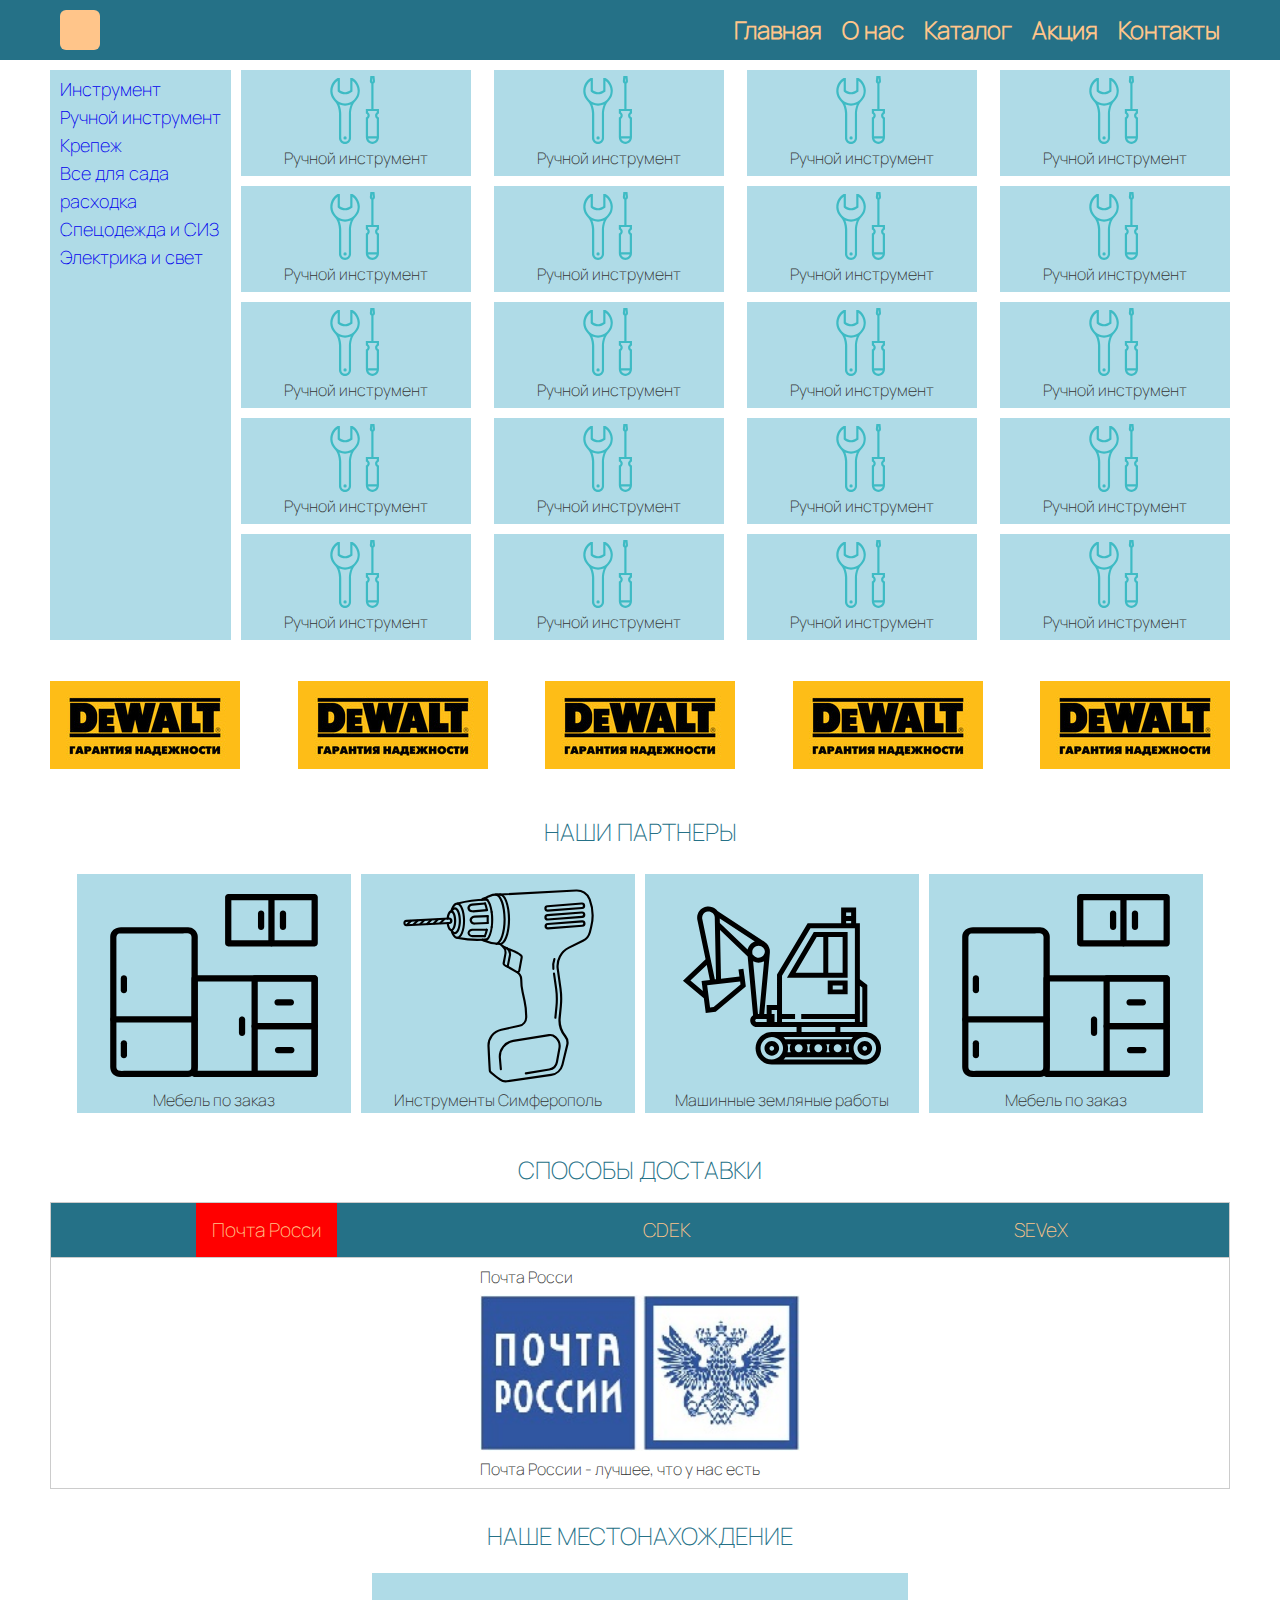
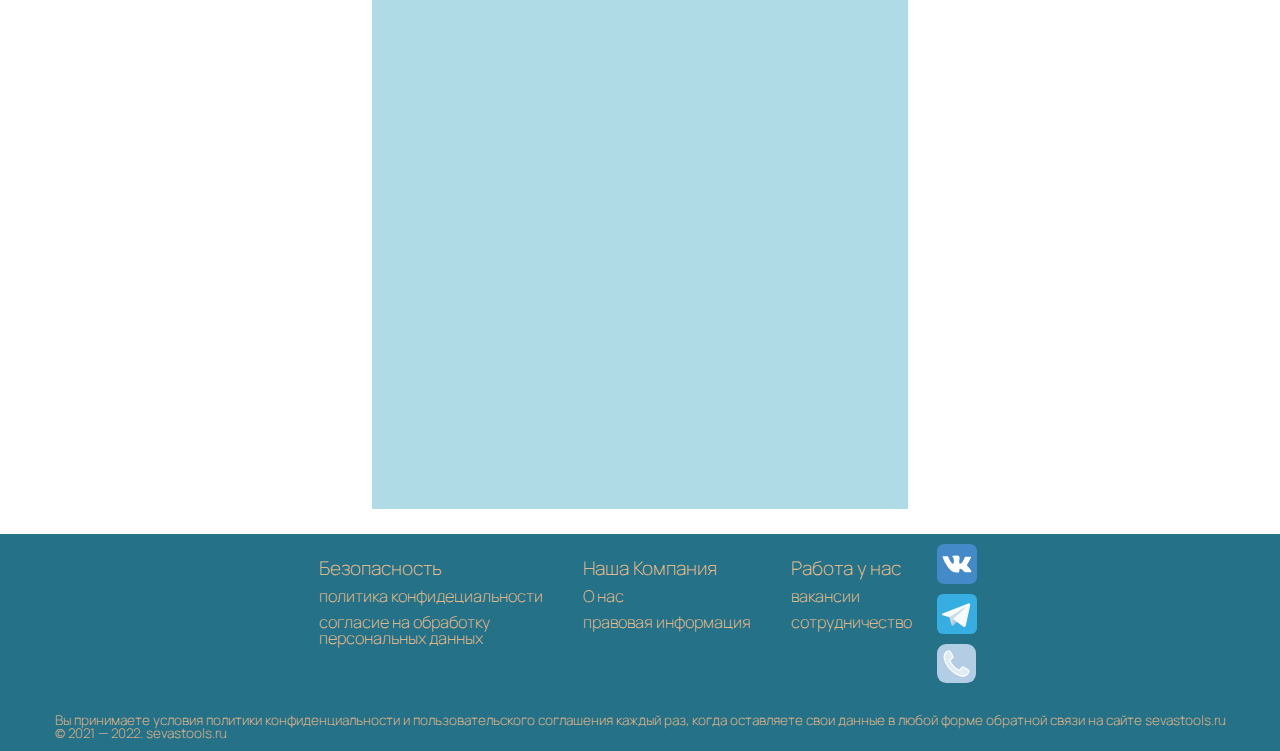
==== commit 9af0c9fb: "page aboutUs po js eche ne ponyal kak pravilno knopki prilepit" ====
--- a/index.html
+++ b/index.html
@@ -22,8 +22,8 @@
 							</div>
 							<nav class="menu">
 								<ul class="menu__list">
-									<li><a href="#" class="menu__link">Главная</a></li>
-									<li><a href="#" class="menu__link">О нас</a></li>
+									<li><a href="index.html" class="menu__link">Главная</a></li>
+									<li><a href="aboutUs.html" class="menu__link">О нас</a></li>
 									<li><a href="#" class="menu__link">Каталог</a></li>
 									<li><a href="#" class="menu__link">Акция</a></li>
 									<li><a href="#" class="menu__link">Контакты</a></li>
@@ -33,7 +33,7 @@
 					</div>
 				</div>
 			</header>
-			<main class="page">
+			<main class="page-main">
 				<div class="container">
 					<div class="category-block">
 						<section class="category-elevation">
@@ -279,7 +279,7 @@
 					</div>
 					<div class="advise-block">
 						<section class="advise-title">
-							<h2>Наши партнеры</h2>
+							<h2>НАШИ ПАРТНЕРЫ</h2>
 						</section>
 						<section class="advise-info">
 							<div class="partner-card">
@@ -318,7 +318,7 @@
 					</div>
 					<div class="delivery">
 						<div class="delivery-title">
-							<h2>Способы Доставки</h2>
+							<h2>СПОСОБЫ ДОСТАВКИ</h2>
 						</div>
 						<div class="delivery-info">
 							<!-- Ссылки вкладки -->
@@ -371,8 +371,9 @@
 						</div>
 					</div>
 					<div class="geo-block">
-						<div class="geo-location">
-							<div class="location">
+						<div class="location">
+							<div class="location-title"><h2>НАШЕ МЕСТОНАХОЖДЕНИЕ</h2></div>
+							<div class="location-map">
 								<iframe src="https://yandex.ru/map-widget/v1/?um=constructor%3Ae306b251131bd551c8147954d7aeb49210f823051edad3c811b0dd9bd13bccf8&amp;source=constructor" width="536" height="536" frameborder="0"></iframe>
 							</div>
 						</div>
--- a/css/style.css
+++ b/css/style.css
@@ -140,7 +140,11 @@
 	font-size: x-large;
 }
 /* +++++++++++++++++++++++  MAIN  ++++++++++++++++++++++++++++ */
-.page {
+.page-main {
+	flex: 1 1 auto;
+	margin-top: 60px;
+}
+.page-aboutus {
 	flex: 1 1 auto;
 	margin-top: 60px;
 }
@@ -234,14 +238,15 @@
 	justify-content: center;
 	text-align: center;
 	padding: 5px;
+	color: #257187;
 }
 .advise-info {
 	display: flex;
 	flex-direction: row;
 	align-items: stretch;
 	flex-wrap: wrap;
-	justify-content: space-between;
-	margin-top: 30px;
+	justify-content: center;
+	margin-top: 20px;
 }
 .partner-card {
 	background-color: #AFDBE7;
@@ -259,6 +264,101 @@
 .partner-card__title {
 	text-align: center;
 }
+/* ++++++++++++++++++++++++++++++++++++++++++++++++++++++ */
+.whoarewe {
+	display: flex;
+	flex-direction: column;
+	margin-top: 10px;
+}
+.whoarewe__title {
+	padding-top: 10px;
+}
+.whoarewe__text {
+	padding-top: 10px;
+}
+.whoarewe__box {
+	padding-top: 10px;
+}
+.slideshow {
+	display: flex;
+	justify-content: center;
+	width: 100%;
+	position: relative;
+}
+/* ------------------------------------ */
+.dotcontent {
+	width: 100%;
+	display: none;
+	justify-content: center;
+	padding: 6px 12px;
+	border-top: none;
+}
+.js-dotcontent {
+}
+.its-active {
+}
+.slide {
+}
+.slide img {
+}
+.slide__oreder {
+	position: absolute;
+}
+.slide__text {
+}
+/* --------------------------------------- */
+.prev, .next {
+	cursor: pointer;
+	position: absolute;
+	top: 50%;
+	height: 25px;
+	width: 25px;
+	background-color: black;
+}
+.prev {
+	left: 0;
+	border-radius: 5px 0 0 5px;
+	margin-left: 5px;
+}
+.next {
+	right: 0;
+	border-radius: 0 5px 5px 0;
+	margin-right: 5px;
+}
+.prev:hover, .next:hover {
+	background-color: rgba(0,0,0,0.8);
+}
+/* ---------------------------------------- */
+.dot {
+	display: flex;
+	justify-content: center;
+	margin-top: 10px;
+}
+.dot button {
+	background-color: #FFC58A;
+	height: 15px;
+	width: 15px;
+	border-radius: 50%;
+	cursor: pointer;
+	margin: 0px 15px;
+	transition: 0.3s;
+}
+.dotlinks {
+}
+.js-dotlinks {
+}
+ /* Изменение цвета фона кнопок при наведении курсора */
+.dot button:hover {
+	background-color: #ddd;
+}
+
+ /* Создание активного/текущего класса связи вкладки */
+.dot button.its-active {
+	background-color: #257187;
+}
+.dotcontent.its-active {
+	display: flex;
+}
 /* +++++++++++++++++postman+++++++++++++++++++++++++++++ */
 .delivery {
 	margin: 30px 10px 0px 10px;
@@ -266,6 +366,7 @@
 .delivery-title {
 	text-align: center;
 	size: 40px;
+	color: #257187;
 }
 .delivery-info {
 	display: flex;
@@ -294,7 +395,8 @@
 	transition: 0.3s;
 	color: #FFC58A;
 	margin: 0px 25px;
-	font-size: x-large;
+	font-size: larger;
+	font-family: Manrope;
 }
 
  /* Изменение цвета фона кнопок при наведении курсора */
@@ -340,19 +442,28 @@
 .geo-block {
 	display: flex;
 	flex-direction: row;
-	justify-content: space-between;
+	justify-content: center;
 	margin: 5px;
 	padding-bottom: 10px;
 	margin-top: 30px;
 }
-.geo-location {
-	display: flex;
-	margin: 5px;
-}
 .location {
-	padding: 5px;
-}
-.location iframe {
+	display: flex;
+	flex-direction: column;
+	justify-content: center;
+	margin: 5px;
+}
+.location-title {
+	display: flex;
+	justify-content: center;
+	color: #257187;
+}
+.location-map {
+	display: flex;
+	padding: 5px;
+	margin-top: 20px;
+}
+.location-map iframe {
 	background-color: #AFDBE7;
 }
 /* +++++++++++++++++++++++++++++++FOOTER++++++++++++++++++++++ */
@@ -478,13 +589,7 @@
 	.brand-block {
 		justify-content: center;
 	}
-	.geo-block {
-		flex-direction: column;
-	}
 	.postman-info {
-		justify-content: center;
-	}
-	.geo-location {
 		justify-content: center;
 	}
 	.social__list {
@@ -507,6 +612,14 @@
 	.niche-card {
 		width: 30%;
 	}
+	.niche-card__title {
+		font-size: small;
+   }
+	.footer-block {
+		flex-wrap: wrap;
+		justify-content: center;
+		padding-bottom: 5px;
+   }
 }
 @media (max-width: 575.98px){
 	.container {
@@ -518,7 +631,14 @@
 	.category-niches {
 		justify-content: center;
    }
-	.location iframe {
+	.tab button {
+		margin: 0px 5px;
+		font-size: medium;
+	}
+	.postman-card__img img {
+		width: 222px;
+   }
+	.location-map iframe {
 		width: 296px;
 		height: 296px;
 	}
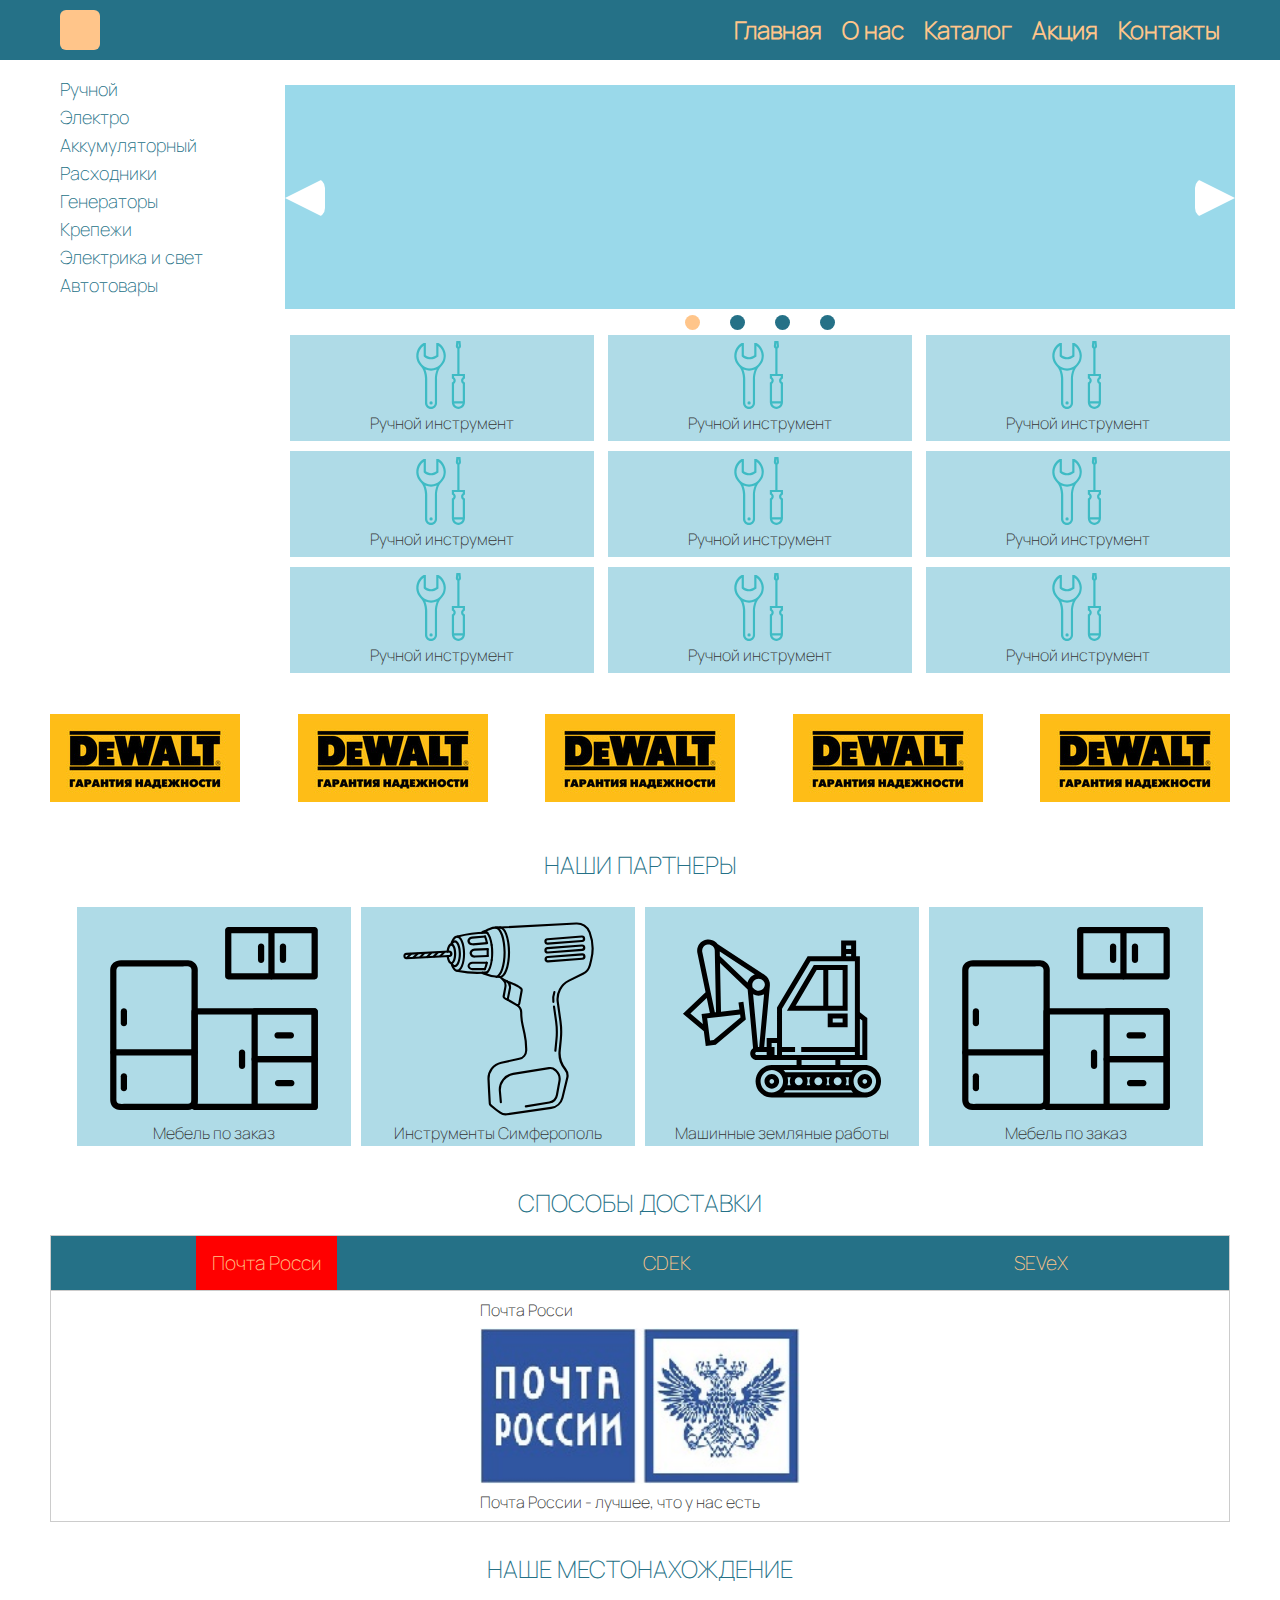
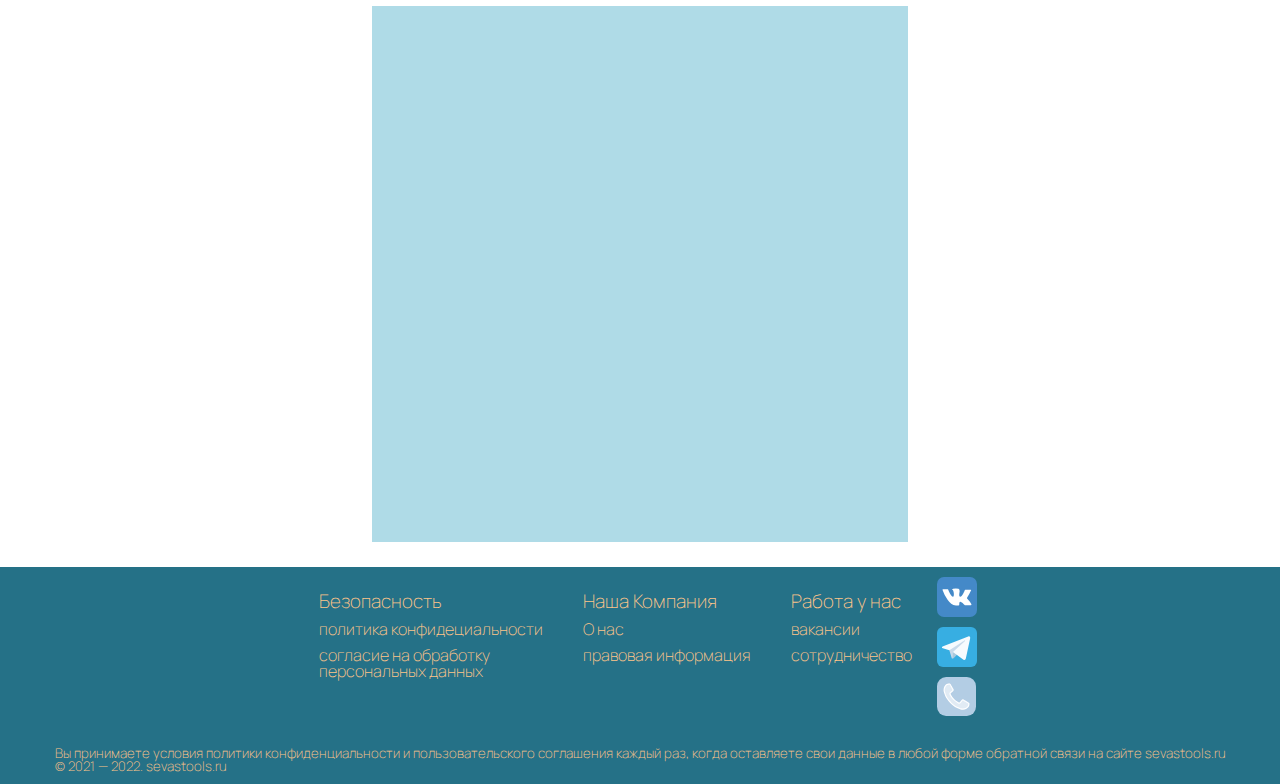
==== commit 264325d3: "krayniy" ====
--- a/index.html
+++ b/index.html
@@ -36,209 +36,128 @@
 			<main class="page-main">
 				<div class="container">
 					<div class="category-block">
-						<section class="category-elevation">
+						<div class="category-elevation">
 							<nav class="elevation">
 								<ul class="elevation__list">
-									<li class="elevation__item">
-										<a href="#" class="elevation__link">
-											Инструмент
-										</a>
-									</li>
-									<li class="elevation__item">
-										<a href="#" class="elevation__link">
-											Ручной инструмент
-										</a>
-									</li>
-									<li class="elevation__item">
-										<a href="#" class="elevation__link">
-											Крепеж
-										</a>
-									</li>
-									<li class="elevation__item">
-										<a href="#" class="elevation__link">
-											Все для сада
-										</a>
-									</li>
-									<li class="elevation__item">
-										<a href="#" class="elevation__link">
-											расходка
-										</a>
-									</li>
-									<li class="elevation__item">
-										<a href="#" class="elevation__link">
-											Спецодежда и СИЗ
-										</a>
-									</li>
-									<li class="elevation__item">
-										<a href="#" class="elevation__link">
-											Электрика и свет
-										</a>
+									<li>
+										<a href="#" class="elevation__link">Ручной</a>
+									</li>
+									<li>
+										<a href="#" class="elevation__link">Электро</a>
+									</li>
+									<li>
+										<a href="#" class="elevation__link">Аккумуляторный</a>
+									</li>
+									<li>
+										<a href="#" class="elevation__link">Расходники</a>
+									</li>
+									<li>
+										<a href="#" class="elevation__link">Генераторы</a>
+									</li>
+									<li>
+										<a href="#" class="elevation__link">Крепежи</a>
+									</li>
+									<li>
+										<a href="#" class="elevation__link">Электрика и свет</a>
+									</li>
+									<li>
+										<a href="#" class="elevation__link">Автотовары</a>
 									</li>
 								</ul>
 							</nav>
-						</section>
-						<section class="category-niches">
-							<div class="niche-card">
-								<div class="niche-card__img">
-									<a href="#" class="card-link">
-										<img src="img/image_tools/hand_tools.svg" alt="">
-									</a>
-								</div>
-								<div class="niche-card__title">Ручной инструмент</div>
-							</div>
-							<div class="niche-card">
-								<div class="niche-card__img">
-									<a href="#" class="card-link">
-										<img src="img/image_tools/hand_tools.svg" alt="">
-									</a>
-								</div>
-								<div class="niche-card__title">Ручной инструмент</div>
-							</div>
-							<div class="niche-card">
-								<div class="niche-card__img">
-									<a href="#" class="card-link">
-										<img src="img/image_tools/hand_tools.svg" alt="">
-									</a>
-								</div>
-								<div class="niche-card__title">Ручной инструмент</div>
-							</div>
-							<div class="niche-card">
-								<div class="niche-card__img">
-									<a href="#" class="card-link">
-										<img src="img/image_tools/hand_tools.svg" alt="">
-									</a>
-								</div>
-								<div class="niche-card__title">Ручной инструмент</div>
-							</div>
-							<div class="niche-card">
-								<div class="niche-card__img">
-									<a href="#" class="card-link">
-										<img src="img/image_tools/hand_tools.svg" alt="">
-									</a>
-								</div>
-								<div class="niche-card__title">Ручной инструмент</div>
-							</div>
-							<div class="niche-card">
-								<div class="niche-card__img">
-									<a href="#" class="card-link">
-										<img src="img/image_tools/hand_tools.svg" alt="">
-									</a>
-								</div>
-								<div class="niche-card__title">Ручной инструмент</div>
-							</div>
-							<div class="niche-card">
-								<div class="niche-card__img">
-									<a href="#" class="card-link">
-										<img src="img/image_tools/hand_tools.svg" alt="">
-									</a>
-								</div>
-								<div class="niche-card__title">Ручной инструмент</div>
-							</div>
-							<div class="niche-card">
-								<div class="niche-card__img">
-									<a href="#" class="card-link">
-										<img src="img/image_tools/hand_tools.svg" alt="">
-									</a>
-								</div>
-								<div class="niche-card__title">Ручной инструмент</div>
-							</div>
-							<div class="niche-card">
-								<div class="niche-card__img">
-									<a href="#" class="card-link">
-										<img src="img/image_tools/hand_tools.svg" alt="">
-									</a>
-								</div>
-								<div class="niche-card__title">Ручной инструмент</div>
-							</div>
-							<div class="niche-card">
-								<div class="niche-card__img">
-									<a href="#" class="card-link">
-										<img src="img/image_tools/hand_tools.svg" alt="">
-									</a>
-								</div>
-								<div class="niche-card__title">Ручной инструмент</div>
-							</div>
-							<div class="niche-card">
-								<div class="niche-card__img">
-									<a href="#" class="card-link">
-										<img src="img/image_tools/hand_tools.svg" alt="">
-									</a>
-								</div>
-								<div class="niche-card__title">Ручной инструмент</div>
-							</div>
-							<div class="niche-card">
-								<div class="niche-card__img">
-									<a href="#" class="card-link">
-										<img src="img/image_tools/hand_tools.svg" alt="">
-									</a>
-								</div>
-								<div class="niche-card__title">Ручной инструмент</div>
-							</div>
-							<div class="niche-card">
-								<div class="niche-card__img">
-									<a href="#" class="card-link">
-										<img src="img/image_tools/hand_tools.svg" alt="">
-									</a>
-								</div>
-								<div class="niche-card__title">Ручной инструмент</div>
-							</div>
-							<div class="niche-card">
-								<div class="niche-card__img">
-									<a href="#" class="card-link">
-										<img src="img/image_tools/hand_tools.svg" alt="">
-									</a>
-								</div>
-								<div class="niche-card__title">Ручной инструмент</div>
-							</div>
-							<div class="niche-card">
-								<div class="niche-card__img">
-									<a href="#" class="card-link">
-										<img src="img/image_tools/hand_tools.svg" alt="">
-									</a>
-								</div>
-								<div class="niche-card__title">Ручной инструмент</div>
-							</div>
-							<div class="niche-card">
-								<div class="niche-card__img">
-									<a href="#" class="card-link">
-										<img src="img/image_tools/hand_tools.svg" alt="">
-									</a>
-								</div>
-								<div class="niche-card__title">Ручной инструмент</div>
-							</div>
-							<div class="niche-card">
-								<div class="niche-card__img">
-									<a href="#" class="card-link">
-										<img src="img/image_tools/hand_tools.svg" alt="">
-									</a>
-								</div>
-								<div class="niche-card__title">Ручной инструмент</div>
-							</div>
-							<div class="niche-card">
-								<div class="niche-card__img">
-									<a href="#" class="card-link">
-										<img src="img/image_tools/hand_tools.svg" alt="">
-									</a>
-								</div>
-								<div class="niche-card__title">Ручной инструмент</div>
-							</div>
-							<div class="niche-card">
-								<div class="niche-card__img">
-									<a href="#" class="card-link">
-										<img src="img/image_tools/hand_tools.svg" alt="">
-									</a>
-								</div>
-								<div class="niche-card__title">Ручной инструмент</div>
-							</div>
-							<div class="niche-card">
-								<div class="niche-card__img">
-									<a href="#" class="card-link">
-										<img src="img/image_tools/hand_tools.svg" alt="">
-									</a>
-								</div>
-								<div class="niche-card__title">Ручной инструмент</div>
-							</div>
-						</section>
+						</div>
+						<div class="category-main">
+							<div class="slideshow">
+								<div class="slider js-slider">
+									<div class="slider__item">
+										<img src="img/image_slideshow/first.jpg" alt="" class="">
+									</div>
+									<div class="slider__item">
+										<img src="img/image_slideshow/second.jpg" alt="" class="">
+									</div>
+									<div class="slider__item">
+										<img src="img/image_slideshow/third.jpg" alt="" class="">
+									</div>
+									<div class="slider__item">
+										<img src="img/image_slideshow/fourth.jpg" alt="" class="">
+									</div>
+								</div>
+							</div>
+							<div class="category-niches">
+								<div class="niche-card">
+									<div class="niche-card__img">
+										<a href="#" class="card-link">
+											<img src="img/image_tools/hand_tools.svg" alt="">
+										</a>
+									</div>
+									<div class="niche-card__title">Ручной инструмент</div>
+								</div>
+								<div class="niche-card">
+									<div class="niche-card__img">
+										<a href="#" class="card-link">
+											<img src="img/image_tools/hand_tools.svg" alt="">
+										</a>
+									</div>
+									<div class="niche-card__title">Ручной инструмент</div>
+								</div>
+								<div class="niche-card">
+									<div class="niche-card__img">
+										<a href="#" class="card-link">
+											<img src="img/image_tools/hand_tools.svg" alt="">
+										</a>
+									</div>
+									<div class="niche-card__title">Ручной инструмент</div>
+								</div>
+								<div class="niche-card">
+									<div class="niche-card__img">
+										<a href="#" class="card-link">
+											<img src="img/image_tools/hand_tools.svg" alt="">
+										</a>
+									</div>
+									<div class="niche-card__title">Ручной инструмент</div>
+								</div>
+								<div class="niche-card">
+									<div class="niche-card__img">
+										<a href="#" class="card-link">
+											<img src="img/image_tools/hand_tools.svg" alt="">
+										</a>
+									</div>
+									<div class="niche-card__title">Ручной инструмент</div>
+								</div>
+								<div class="niche-card">
+									<div class="niche-card__img">
+										<a href="#" class="card-link">
+											<img src="img/image_tools/hand_tools.svg" alt="">
+										</a>
+									</div>
+									<div class="niche-card__title">Ручной инструмент</div>
+								</div>
+								<div class="niche-card">
+									<div class="niche-card__img">
+										<a href="#" class="card-link">
+											<img src="img/image_tools/hand_tools.svg" alt="">
+										</a>
+									</div>
+									<div class="niche-card__title">Ручной инструмент</div>
+								</div>
+								<div class="niche-card">
+									<div class="niche-card__img">
+										<a href="#" class="card-link">
+											<img src="img/image_tools/hand_tools.svg" alt="">
+										</a>
+									</div>
+									<div class="niche-card__title">Ручной инструмент</div>
+								</div>
+								<div class="niche-card">
+									<div class="niche-card__img">
+										<a href="#" class="card-link">
+											<img src="img/image_tools/hand_tools.svg" alt="">
+										</a>
+									</div>
+									<div class="niche-card__title">Ручной инструмент</div>
+								</div>
+							</div>
+						</div>
 					</div>
 					<div class="brand-block">
 						<div class="brand-card">
@@ -471,7 +390,10 @@
 					</div>	
 				</div>
 			</footer>
-			<script src="js/scripts.js"></script>
+			<!-- --------------------подключим jquery--------------- -->
+			<script type="text/javascript" src="js/jquery.js"></script>
+			<script src="js/slick.min.js"></script>
+			<script src="js/main.js"></script>
 		</div>
 	</body>
 </html>--- a/css/style.css
+++ b/css/style.css
@@ -57,7 +57,7 @@
 	max-width: 1200px;
 	margin: 0px auto; /* выставил по центру */
 }
-/* +++++++++++++++++++++++++ HEADER ++++++++++++++++++++++++++++++++++ */
+/* ******************** HEADER ************************** */
 .header {
 	position: fixed;
 	top: 0;
@@ -124,7 +124,7 @@
 .is-active .burger__line--third {
 	transform: translateY(-50%) rotate(-45deg);
 }
-/* ------------------------------------ */
+/* ------------------menu------------------ */
 .menu {
 }
 .menu__list {
@@ -139,7 +139,7 @@
 	color: #FFC58A;
 	font-size: x-large;
 }
-/* +++++++++++++++++++++++  MAIN  ++++++++++++++++++++++++++++ */
+/* **********************  MAIN  ******************************** */
 .page-main {
 	flex: 1 1 auto;
 	margin-top: 60px;
@@ -148,46 +148,118 @@
 	flex: 1 1 auto;
 	margin-top: 60px;
 }
-/* --------------------------CATEGORY------------------------- */
+/* ================= 1 category-block =================== */
 .category-block {
 	display: flex;
-	justify-content: center;
-	margin: 5px;
-	padding-bottom: 10px;
-}
-/* ----------------------------------- */
+	justify-content: space-between;
+	margin: 5px;
+	width: 100%;
+}
+/* +++++++++++++++ 2 category-elevation ++++++++++++++++ */
 .category-elevation {
 	display: flex;
-	min-width: fit-content;
-	justify-content: center;
-	background-color: #AFDBE7;
 	padding: 5px;
 	margin: 5px;
 }
 .elevation {
 	display: flex;
-}
-.elevation__list {}
-.elevation__item {
-	padding: 5px;
+	flex-direction: column;
+}
+.elevation li {
+/* 	position: relative; */
+}
+.elevation__list {
+	display: flex;
+	flex-direction: column;
+	justify-content: center;
 }
 .elevation__link {
+	display: flex;
 	width: 100%;
 	font-size: large;
-}
-/* ------------------------------------- */
+	padding: 5px;
+	color: #257187;
+}
+/* +++++++++++++++++++ 2 category-main ++++++++++++++++++++++++ */
+.category-main{
+	display: flex;
+	flex-direction: column;
+	width: 80%;
+	padding: 5px;
+	margin: 5px;
+}
+/* -------------------------- 3 slideshow ----------------------- */
+.slideshow {
+	display: flex;
+	width: 100%;
+}
+/* ___________________________ 4 slider _________________________ */
+.slider {
+	margin-top: 10px;
+	position: relative;
+	min-width: 0;
+	width: 100%;
+}
+.slider .slick-arrow{
+	position: absolute;
+	width: 0;
+	height: 0;
+	top: 50%;
+	margin: -30px 0px 0px 0px;
+	z-index: 10;
+	font-size: 0;
+	background: none;
+	border-top: 20px solid transparent;
+	border-bottom: 20px solid transparent;
+	border-radius: 25%;
+}
+.slider .slick-arrow.slick-prev {
+	left: 0;
+	border-right: 40px solid #FFFFFF;
+}
+.slider .slick-arrow.slick-next {
+	right: 0;
+	border-left: 40px solid #FFFFFF;
+}
+.slider .slick-arrow.slick-disabled {
+	opacity: 0.2;
+}
+.slider .slick-dots {
+	display: flex;
+	align-items: center;
+	justify-content: center;
+}
+.slider .slick-dots li {
+	list-style: none;
+	margin: 0px 15px;
+}
+.slider .slick-dots button {
+	font-size: 0;
+	width: 15px;
+	height: 15px;
+	background-color: #257187;
+	border-radius: 50%;
+}
+.slider .slick-dots li.slick-active button {
+	background-color: #FFC58A;
+	border: #257187;
+}
+.slider__item {}
+.slider__item img {
+	width: 100%;
+}
+/* ------------------- 3 category-niches ------------------ */
 .category-niches {
 	display: flex;
 	align-items: stretch;
 	flex-wrap: wrap;
 	justify-content: space-between;
-	left: 0;
 }
 .niche-card {
 	display: flex;
 	justify-content: center;
 	flex-direction: column;
-	width: 23%;
+	width: 32%;
 	background-color: #AFDBE7;
 	padding: 5px;
 	margin: 5px;
@@ -205,7 +277,7 @@
 	margin-bottom: 5px;
 	text-align: center;
 }
-/* -------------------------BRAND------------------------------------*/
+/* =================== 1 brand-block ===================== */
 .brand-block {
 	display: flex;
 	flex-wrap: wrap;
@@ -224,7 +296,7 @@
 }
 .brand-card__link {
 }
-/* ----------------------------advise-------------------------------- */
+/* ===================== 1 advise-block ========================= */
 .advise-block {
 	display: flex;
 	flex-direction: column;
@@ -264,102 +336,63 @@
 .partner-card__title {
 	text-align: center;
 }
-/* ++++++++++++++++++++++++++++++++++++++++++++++++++++++ */
-.whoarewe {
-	display: flex;
-	flex-direction: column;
+/* ================== 1 whoweare ========================= */
+.whoweare {
+	margin-top: 15px;
+	display: flex;
+	flex-direction: column;
+	min-width: 0;
+}
+.whowe-title {
+	text-align: center;
+}
+.whowe-text {
 	margin-top: 10px;
 }
-.whoarewe__title {
-	padding-top: 10px;
-}
-.whoarewe__text {
-	padding-top: 10px;
-}
-.whoarewe__box {
-	padding-top: 10px;
-}
-.slideshow {
-	display: flex;
-	justify-content: center;
-	width: 100%;
-	position: relative;
-}
-/* ------------------------------------ */
-.dotcontent {
-	width: 100%;
-	display: none;
-	justify-content: center;
-	padding: 6px 12px;
-	border-top: none;
-}
-.js-dotcontent {
-}
-.its-active {
-}
-.slide {
-}
-.slide img {
-}
-.slide__oreder {
-	position: absolute;
-}
-.slide__text {
-}
-/* --------------------------------------- */
-.prev, .next {
-	cursor: pointer;
-	position: absolute;
-	top: 50%;
-	height: 25px;
-	width: 25px;
-	background-color: black;
-}
-.prev {
-	left: 0;
-	border-radius: 5px 0 0 5px;
-	margin-left: 5px;
-}
-.next {
-	right: 0;
-	border-radius: 0 5px 5px 0;
-	margin-right: 5px;
-}
-.prev:hover, .next:hover {
-	background-color: rgba(0,0,0,0.8);
-}
-/* ---------------------------------------- */
-.dot {
-	display: flex;
-	justify-content: center;
-	margin-top: 10px;
-}
-.dot button {
-	background-color: #FFC58A;
-	height: 15px;
-	width: 15px;
-	border-radius: 50%;
-	cursor: pointer;
-	margin: 0px 15px;
-	transition: 0.3s;
-}
-.dotlinks {
-}
-.js-dotlinks {
-}
- /* Изменение цвета фона кнопок при наведении курсора */
-.dot button:hover {
-	background-color: #ddd;
-}
+/* ++++++++++++++++++ДЛЯ ВСЕХ СЛАЙДЕРОВ+++++++++++++++++++++ */
+/* Слайдер */
+.slick-slider{}
+/* Слайдер запущен */
+.slick-slider.slick-initialized{}
+/* Слайдер с точками */
+.slick-slider.slick-dotted{}
+/* Ограничивающая оболочка */
+.slick-list {
+	overflow: hidden;
+}
+/* Лента слайдов */
+.slick-track{
+	display: flex;
+	align-items: flex-start;
+}
+/* Слайд */
+.slick-slide{}
+/* Слайд активный (показывается) */
+.slick-slide.slick-active{}
+/* Слайд основной */
+.slick-slide.slick-current{}
+/* Слайд по центру */
+.slick-slide.slick-center{}
+/* Клонированный слайд */
+.slick-slide.slick-cloned{}
+/* Стрелка */
+.slick-arrow{}
+/* Стрелка влево */
+.slick-arrow.slick-prev{}
+/* Стрелка вправо */
+.slick-arrow.slick-next{}
+/* Стрелка не активная */
+.slick-arrow.slick-disabled{}
+/* Точки (булиты) */
+.slick-dots{
+}
+.slick-dots li{}
+/* Активная точка */
+.slick-dots li.slick-active{}
+/* Элемент точки */
+.slick-dots li button{}
 
- /* Создание активного/текущего класса связи вкладки */
-.dot button.its-active {
-	background-color: #257187;
-}
-.dotcontent.its-active {
-	display: flex;
-}
-/* +++++++++++++++++postman+++++++++++++++++++++++++++++ */
+/* =================== 1 delivery ==================== */
 .delivery {
 	margin: 30px 10px 0px 10px;
 }
@@ -375,7 +408,24 @@
 	justify-content: center;
 	margin-top: 20px;
 }
-/* ============================ */
+.postman {
+	display: flex;
+	flex-direction: column;
+	justify-content: center;
+}
+.postman-title {
+	padding: 5px;
+}
+.postman-card {
+	padding: 5px;
+}
+.postman-text {
+	padding: 5px;
+}
+.postman-card__img img {
+	width: 320px;
+}
+/* ++++++++++++++++++++++++++ tab ++++ tabcontent ++++++++++++++++++ */
 /* Стиль вкладки */
 .tab {
 	display: flex;
@@ -384,7 +434,6 @@
 	border: 1px solid #ccc;
 	background-color: #257187;
 }
-
  /* Стиль кнопок, которые используются для открытия содержимого вкладки */
 .tab button {
 	background-color: inherit;
@@ -398,17 +447,14 @@
 	font-size: larger;
 	font-family: Manrope;
 }
-
  /* Изменение цвета фона кнопок при наведении курсора */
 .tab button:hover {
 	background-color: #ddd;
 }
-
  /* Создание активного/текущего класса связи вкладки */
 .tab button.has-active {
 	background-color: red;
 }
-
  /* Стиль содержимого вкладки */
 .tabcontent {
 	display: none;
@@ -420,25 +466,8 @@
 .tabcontent.has-active {
 	display: flex;
 }
-/* ============================= */
-.postman {
-	display: flex;
-	flex-direction: column;
-	justify-content: center;
-}
-.postman-title {
-	padding: 5px;
-}
-.postman-card {
-	padding: 5px;
-}
-.postman-text {
-	padding: 5px;
-}
-.postman-card__img img {
-	width: 320px;
-}
-/*-------------------------GEO----------------------------------------*/
+/* ++++++++++++++++++++++++++++++++++++++++++++++++++++ */
+/* ================= 1 geo-block =================*/
 .geo-block {
 	display: flex;
 	flex-direction: row;
@@ -605,6 +634,9 @@
 @media (max-width: 767.98px){
 	.menu {
 		display: none;
+	}
+	.elevation__link {
+		font-size: medium;
 	}
 	.category-niches {
 		justify-content: center;
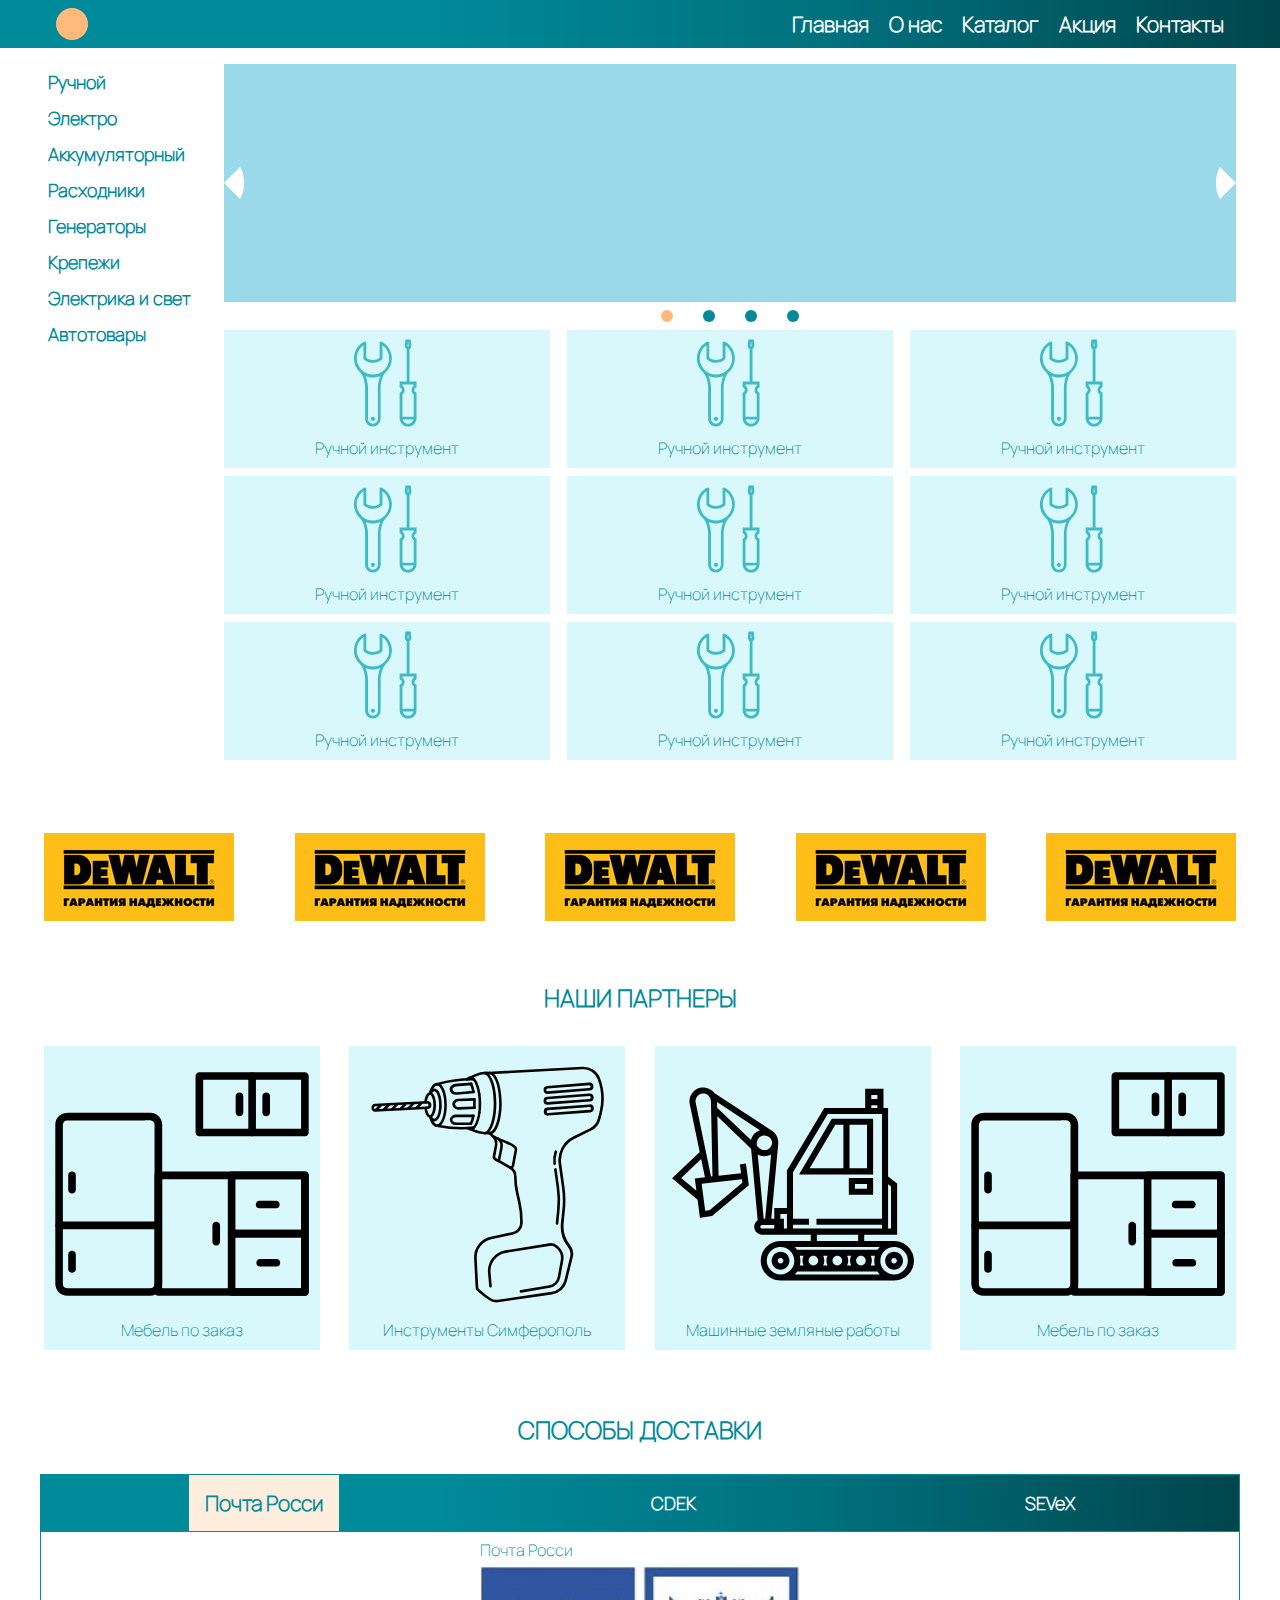
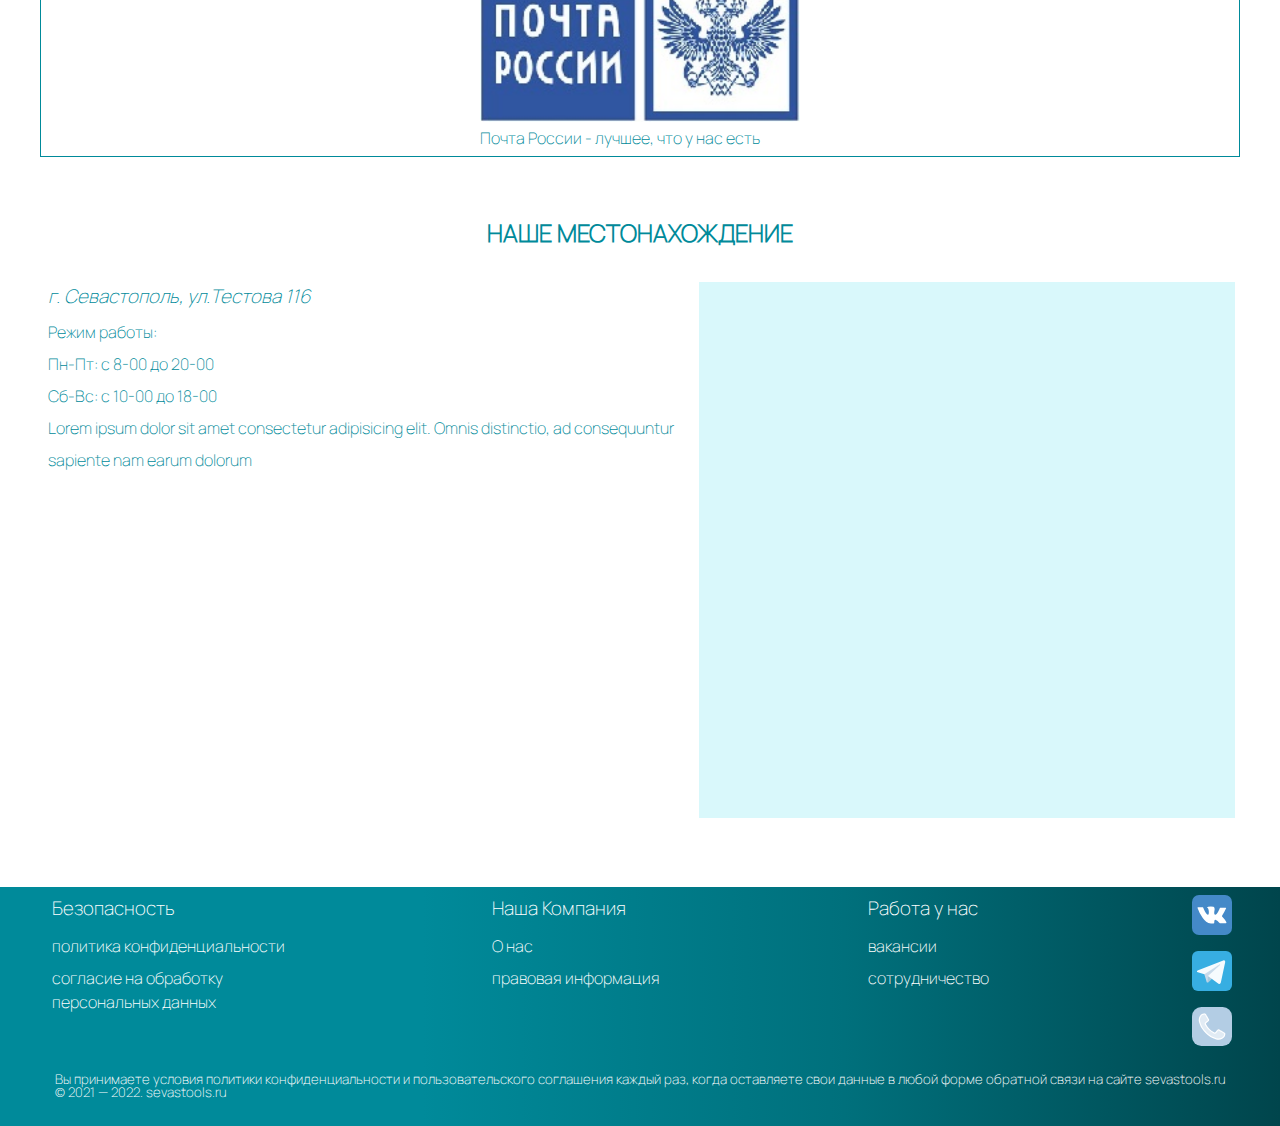
==== commit 4a0fad1c: "burger zhivoy" ====
--- a/index.html
+++ b/index.html
@@ -20,13 +20,13 @@
 								<span class="burger__line burger__line--third "></span>
 								<span class="burger__line burger__line--fourth "></span>
 							</div>
-							<nav class="menu">
+							<nav class="menu js-menu">
 								<ul class="menu__list">
 									<li><a href="index.html" class="menu__link">Главная</a></li>
 									<li><a href="aboutUs.html" class="menu__link">О нас</a></li>
-									<li><a href="#" class="menu__link">Каталог</a></li>
-									<li><a href="#" class="menu__link">Акция</a></li>
-									<li><a href="#" class="menu__link">Контакты</a></li>
+									<li><a href="catalog.html" class="menu__link">Каталог</a></li>
+									<li><a href="stock.html" class="menu__link">Акция</a></li>
+									<li><a href="contacts.html" class="menu__link">Контакты</a></li>
 								</ul>
 							</nav>
 						</div>
@@ -289,9 +289,20 @@
 							</div>
 						</div>
 					</div>
-					<div class="geo-block">
+					<div class="geo">
+						<div class="geo-title"><h2>НАШЕ МЕСТОНАХОЖДЕНИЕ</h2></div>
 						<div class="location">
-							<div class="location-title"><h2>НАШЕ МЕСТОНАХОЖДЕНИЕ</h2></div>
+							<div class="location-info">
+								<address class="location-info__adress"><h3>г. Севастополь, ул.Тестова 116</h3></address>
+								<section class="location-info__text">
+									<p>Режим работы:</p>
+									<p>Пн-Пт: с 8-00 до 20-00</p>
+									<p>Сб-Вс: с 10-00 до 18-00</p>
+									<p>Lorem ipsum dolor sit amet consectetur adipisicing elit.
+										Omnis distinctio, ad consequuntur sapiente nam earum dolorum
+									</p>
+								</section>
+							</div>
 							<div class="location-map">
 								<iframe src="https://yandex.ru/map-widget/v1/?um=constructor%3Ae306b251131bd551c8147954d7aeb49210f823051edad3c811b0dd9bd13bccf8&amp;source=constructor" width="536" height="536" frameborder="0"></iframe>
 							</div>
@@ -310,8 +321,8 @@
 								<nav class="safety-info">
 									<ul class="safety__list">
 										<li class="safety__item">
-											<a href="#" class="safety__link">
-												<h4>политика конфидециальности</h4>
+											<a href="privacy.html" class="safety__link">
+												<h4>политика конфиденциальности</h4>
 											</a>
 										</li>
 										<li class="safety__item">
@@ -330,7 +341,7 @@
 								<nav class="ourcompany-info">
 									<ul class="ourcompany__list">
 										<li class="ourcompany__item">
-											<a href="#" class="ourcompany__link">
+											<a href="aboutUs.html" class="ourcompany__link">
 												<h4>О нас</h4>
 											</a>
 										</li>
--- a/css/style.css
+++ b/css/style.css
@@ -37,13 +37,16 @@
 h1 {
 	font-size: 36px;
 }
+h2 {
+	font-weight: bold;
+}
 html {
 	height: 100%;
 }
 body {
 	height: 100%;
 	line-height: 1;
-	color: #333333;
+	color: #008a9a;
 	background: #FFFFFF;
 	font-family: Manrope;
 }
@@ -62,24 +65,23 @@
 	position: fixed;
 	top: 0;
 	font-weight: 800;
-	background-color: #257187;
-	width: 100%;
-	z-index: 10;
+	background: linear-gradient(90deg, rgba(0,138,154,1) 33%, rgba(0,112,124,1) 66%, rgba(0,69,76,1) 100%);
+	width: 100%;
+	z-index: 100;
 }
 .header-block {
 	display: flex;
 	align-items: center;
 	justify-content: space-between;
-	padding: 0px 20px;
-	min-height: 60px;
+	padding: 8px 16px;
 }
 .header-logo {
 	position: relative;
-	background-color: #FFC58A;
-	border-radius: 15%;
+	background-color: #FFB97B;
+	border-radius: 50%;
 	z-index: 5;
-	width: 40px;
-	height: 40px;
+	width: 32px;
+	height: 32px;
 }
 .header-menu {
 	display: flex;
@@ -87,19 +89,20 @@
 }
 /* -----------------BURGER----------------- */
 .burger {
-	width: 38px;
-	height: 38px;
+	width: 32px;
+	height: 32px;
 	cursor: pointer;
 	position: relative;
 	border-radius: 15%;
-	background-color: #257187;
+	background-color: rgba(0,69,76,1);
+	z-index: 5;
 }
 .burger__line {
 	display: block;
 	width: 100%;
 	height: 5px;
 	border-radius: 15%;
-	background-color: #FFC58A;
+	background-color: #FFB97B;
 	position: absolute;
 	left: 0;
 	transition: 0.3s all linear;
@@ -136,30 +139,71 @@
 	margin: 0px 0px 0px 20px;
 }
 .menu__link {
-	color: #FFC58A;
-	font-size: x-large;
-}
+	color: #FFFFFF;
+	font-size: 21px;
+	line-height: 32px;
+	font-weight: bold;
+	transition: color 0.2s ease-in;
+}
+.menu__link:hover {
+	color: #FFB97B;
+}
+/* ********************************mobmenu****************************** */
+.mobmenu {
+	display: none;
+}
+/* ************************************************************** */
 /* **********************  MAIN  ******************************** */
 .page-main {
 	flex: 1 1 auto;
-	margin-top: 60px;
+	margin-top: 64px;
 }
 .page-aboutus {
 	flex: 1 1 auto;
-	margin-top: 60px;
+	margin-top: 64px;
+}
+.page-catalog {
+	flex: 1 1 auto;
+	margin-top: 64px;
+}
+.page-contacts {
+	flex: 1 1 auto;
+	margin-top: 64px;
+}
+.page-stock {
+	flex: 1 1 auto;
+	margin-top: 64px;
+}
+.page-privacy {
+	flex: 1 1 auto;
+	margin-top: 64px;
+}
+/* ================= 1 privacy-block ================== */
+.privacy-block {
+	display: flex;
+	justify-content: space-between;
+	width: 100%;
+}
+.privacy {
+	display: flex;
+	flex-direction: column;
+	width: 85%;
 }
 /* ================= 1 category-block =================== */
 .category-block {
 	display: flex;
 	justify-content: space-between;
-	margin: 5px;
-	width: 100%;
+	width: 100%;
+	margin-bottom: 64px;
+	transition: box-shadow 0.2s ease-in;
+}
+.category-block:hover {
+	box-shadow: 5px 10px 8px 10px #D9F8FB;
 }
 /* +++++++++++++++ 2 category-elevation ++++++++++++++++ */
 .category-elevation {
 	display: flex;
-	padding: 5px;
-	margin: 5px;
+	padding-left: 8px;
 }
 .elevation {
 	display: flex;
@@ -176,26 +220,29 @@
 .elevation__link {
 	display: flex;
 	width: 100%;
-	font-size: large;
-	padding: 5px;
-	color: #257187;
+	font-size: 18px;
+	line-height: 36px;
+	font-weight: bold;
+	color: #008a9a;
+	transition: color 0.2s ease-in;
+}
+.elevation__link:hover {
+	color: #FFB97B;
 }
 /* +++++++++++++++++++ 2 category-main ++++++++++++++++++++++++ */
 .category-main{
 	display: flex;
 	flex-direction: column;
-	width: 80%;
-	padding: 5px;
-	margin: 5px;
+	width: 85%;
 }
 /* -------------------------- 3 slideshow ----------------------- */
 .slideshow {
 	display: flex;
 	width: 100%;
+	padding: 0px 4px;
 }
 /* ___________________________ 4 slider _________________________ */
 .slider {
-	margin-top: 10px;
 	position: relative;
 	min-width: 0;
 	width: 100%;
@@ -211,15 +258,15 @@
 	background: none;
 	border-top: 20px solid transparent;
 	border-bottom: 20px solid transparent;
-	border-radius: 25%;
+	border-radius: 50%;
 }
 .slider .slick-arrow.slick-prev {
 	left: 0;
-	border-right: 40px solid #FFFFFF;
+	border-right: 20px solid #FFFFFF;
 }
 .slider .slick-arrow.slick-next {
 	right: 0;
-	border-left: 40px solid #FFFFFF;
+	border-left: 20px solid #FFFFFF;
 }
 .slider .slick-arrow.slick-disabled {
 	opacity: 0.2;
@@ -235,14 +282,14 @@
 }
 .slider .slick-dots button {
 	font-size: 0;
-	width: 15px;
-	height: 15px;
-	background-color: #257187;
+	width: 12px;
+	height: 12px;
+	background-color: #008a9a;
 	border-radius: 50%;
 }
 .slider .slick-dots li.slick-active button {
-	background-color: #FFC58A;
-	border: #257187;
+	background-color: #FFB97B;
+	border: #008a9a;
 }
 .slider__item {}
 .slider__item img {
@@ -254,41 +301,52 @@
 	align-items: stretch;
 	flex-wrap: wrap;
 	justify-content: space-between;
+	padding: 4px 0px;
 }
 .niche-card {
 	display: flex;
 	justify-content: center;
 	flex-direction: column;
 	width: 32%;
-	background-color: #AFDBE7;
-	padding: 5px;
-	margin: 5px;
+	background-color: #D9F8FB;
+	padding: 4px;
+	margin: 4px;
+
 }
 .niche-card__img {
 	text-align: center;
-	margin-bottom: 5px;
+	margin: 4px;
 }
 .card-link {}
 
 .niche-card__img img {
-	max-height: 70px;
+	max-height: 90px;
 }
 .niche-card__title {
-	margin-bottom: 5px;
+	margin: 4px;
 	text-align: center;
+	font-size: 16px;
+   line-height: 24px;
+	color: #008a9a;
+	transition: color 0.2s ease-in;
+}
+.niche-card__title:hover {
+	color: #FFB97B;
 }
 /* =================== 1 brand-block ===================== */
 .brand-block {
 	display: flex;
 	flex-wrap: wrap;
 	justify-content: space-between;
-	margin: 5px;
-	padding-bottom: 10px;
-	margin-top: 20px;
+	margin-bottom: 64px;
+	transition: box-shadow 0.2s ease-in;
+}
+.brand-block:hover {
+	box-shadow: 5px 10px 8px 10px #D9F8FB;
 }
 .brand-card {
-	background-color: #AFDBE7;
-	margin: 5px;
+	display: flex;
+	margin: 0px 4px;
 }
 .brand-card__img {
 }
@@ -301,53 +359,50 @@
 	display: flex;
 	flex-direction: column;
 	justify-content: center;
-	margin: 5px;
-	padding-bottom: 10px;
-	margin-top: 30px;
+	margin-bottom: 64px;
+	transition: box-shadow 0.4s ease-in;
+}
+.advise-block:hover {
+	box-shadow: 5px 10px 8px 10px #D9F8FB;
 }
 .advise-title {
 	display: flex;
 	justify-content: center;
 	text-align: center;
-	padding: 5px;
-	color: #257187;
+	color: #008a9a;
+	margin-bottom: 32px;
 }
 .advise-info {
 	display: flex;
 	flex-direction: row;
 	align-items: stretch;
 	flex-wrap: wrap;
-	justify-content: center;
-	margin-top: 20px;
+	justify-content: space-between;
 }
 .partner-card {
-	background-color: #AFDBE7;
-	padding: 5px;
-	margin: 5px;
+	background-color: #D9F8FB;
+	width: 23%;
+	padding: 4px;
+	margin: 4px;
 }
 .partner-card__img {
+	margin: 4px;
 }
 .partner-card__img img {
-	width: 264px;
-	height: 213px;
+	width: 100%;
 }
 .partner-card__link {
 }
 .partner-card__title {
+	margin: 4px;
 	text-align: center;
-}
-/* ================== 1 whoweare ========================= */
-.whoweare {
-	margin-top: 15px;
-	display: flex;
-	flex-direction: column;
-	min-width: 0;
-}
-.whowe-title {
-	text-align: center;
-}
-.whowe-text {
-	margin-top: 10px;
+	font-size: 16px;
+	line-height: 24px;
+	color: #008a9a;
+	transition: color 0.2s ease-in;
+}
+.partner-card__title:hover {
+	color: #FFB97B;
 }
 /* ++++++++++++++++++ДЛЯ ВСЕХ СЛАЙДЕРОВ+++++++++++++++++++++ */
 /* Слайдер */
@@ -392,21 +447,174 @@
 /* Элемент точки */
 .slick-dots li button{}
 
+/* ================== 1 whoweare ========================= */
+.whoweare {
+	margin: 0px 5px 0px 5px;
+	display: flex;
+	flex-direction: column;
+	min-width: 0;
+	margin-bottom: 64px;
+	transition: box-shadow 0.4s ease-in;
+}
+.whoweare:hover {
+	box-shadow: 5px 10px 8px 10px #D9F8FB;
+}
+.whowe-title {
+	text-align: center;
+	margin-bottom: 32px;
+}
+.whowe-text {
+	line-height: 2em;
+	margin-top: 10px;
+	width: 100%;
+}
+/* ___________________________ 4 carousel _________________________ */
+.carousel {
+	position: relative;
+	min-width: 0;
+	width: 100%;
+}
+.carousel .slick-arrow{
+	position: absolute;
+	width: 0;
+	height: 0;
+	top: 50%;
+	margin: -30px 0px 0px 0px;
+	z-index: 10;
+	font-size: 0;
+	background: none;
+	border-top: 20px solid transparent;
+	border-bottom: 20px solid transparent;
+	border-radius: 50%;
+}
+.carousel .slick-arrow.slick-prev {
+	left: 0;
+	border-right: 20px solid #FFFFFF;
+}
+.carousel .slick-arrow.slick-next {
+	right: 0;
+	border-left: 20px solid #FFFFFF;
+}
+.carousel .slick-arrow.slick-disabled {
+	opacity: 0.2;
+}
+.carousel .slick-dots {
+	display: flex;
+	align-items: center;
+	justify-content: center;
+}
+.carousel .slick-dots li {
+	list-style: none;
+	margin: 0px 15px;
+}
+.carousel .slick-dots button {
+	font-size: 0;
+	width: 12px;
+	height: 12px;
+	background-color: #008a9a;
+	border-radius: 50%;
+}
+.carousel .slick-dots li.slick-active button {
+	background-color: #FFB97B;
+	border: #008a9a;
+}
+.carousel__item {}
+.carousel__item img {
+	width: 100%;
+}
+/* ================== 1 goods ========================= */
+.goods {
+	margin: 0px 4px;
+	display: flex;
+	flex-direction: column;
+	min-width: 0;
+	margin-bottom: 64px;
+	transition: box-shadow 0.4s ease-in;
+}
+.goods:hover {
+	box-shadow: 5px 10px 8px 10px #D9F8FB;
+}
+.goods-title {
+	text-align: center;
+	margin-bottom: 32px;
+}
+.goods-text {
+	line-height: 2em;
+	margin-top: 10px;
+	width: 100%;
+}
+/* ___________________________ 4 sale _________________________ */
+.sale {
+	position: relative;
+	min-width: 0;
+	width: 100%;
+}
+.sale .slick-arrow{
+	position: absolute;
+	width: 0;
+	height: 0;
+	top: 50%;
+	margin: -30px 0px 0px 0px;
+	z-index: 10;
+	font-size: 0;
+	background: none;
+	border-top: 20px solid transparent;
+	border-bottom: 20px solid transparent;
+	border-radius: 50%;
+}
+.sale .slick-arrow.slick-prev {
+	left: 0;
+	border-right: 20px solid #FFFFFF;
+}
+.sale .slick-arrow.slick-next {
+	right: 0;
+	border-left: 20px solid #FFFFFF;
+}
+.sale .slick-arrow.slick-disabled {
+	opacity: 0.2;
+}
+.sale .slick-dots {
+	display: flex;
+	align-items: center;
+	justify-content: center;
+}
+.sale .slick-dots li {
+	list-style: none;
+	margin: 0px 15px;
+}
+.sale .slick-dots button {
+	font-size: 0;
+	width: 12px;
+	height: 12px;
+	background-color: #008a9a;
+	border-radius: 50%;
+}
+.sale .slick-dots li.slick-active button {
+	background-color: #FFB97B;
+	border: #008a9a;
+}
+.sale__item {}
+.sale__item img {
+	width: 100%;
+}
 /* =================== 1 delivery ==================== */
 .delivery {
-	margin: 30px 10px 0px 10px;
+	margin-bottom: 64px;
+	transition: box-shadow 0.4s ease-in;
+}
+.delivery:hover {
+	box-shadow: 5px 10px 8px 10px #D9F8FB;
 }
 .delivery-title {
 	text-align: center;
-	size: 40px;
-	color: #257187;
+	color: #008a9a;
+	margin-bottom: 32px;
 }
 .delivery-info {
 	display: flex;
 	flex-wrap: wrap;
 	flex-direction: column;
 	justify-content: center;
-	margin-top: 20px;
 }
 .postman {
 	display: flex;
@@ -414,16 +622,17 @@
 	justify-content: center;
 }
 .postman-title {
-	padding: 5px;
+	padding: 4px;
 }
 .postman-card {
-	padding: 5px;
+	padding: 4px;
 }
 .postman-text {
-	padding: 5px;
+	padding: 4px;
 }
 .postman-card__img img {
 	width: 320px;
+	height: auto;
 }
 /* ++++++++++++++++++++++++++ tab ++++ tabcontent ++++++++++++++++++ */
 /* Стиль вкладки */
@@ -431,8 +640,8 @@
 	display: flex;
 	justify-content: space-around;
 	overflow: hidden;
-	border: 1px solid #ccc;
-	background-color: #257187;
+	border: 1px solid #008a9a;
+	background: linear-gradient(90deg, rgba(0,138,154,1) 33%, rgba(0,112,124,1) 66%, rgba(0,69,76,1) 100%);
 }
  /* Стиль кнопок, которые используются для открытия содержимого вкладки */
 .tab button {
@@ -442,62 +651,82 @@
 	cursor: pointer;
 	padding: 14px 16px;
 	transition: 0.3s;
-	color: #FFC58A;
+	color: #FFFFFF;
 	margin: 0px 25px;
-	font-size: larger;
+	font-size: 18px;
+	font-weight: bold;
 	font-family: Manrope;
 }
  /* Изменение цвета фона кнопок при наведении курсора */
 .tab button:hover {
-	background-color: #ddd;
+	background-color: #FFB97B;
 }
  /* Создание активного/текущего класса связи вкладки */
 .tab button.has-active {
-	background-color: red;
+	background-color: #FFEDDD;
+	color: #008a9a;
+   font-size: 21px;
 }
  /* Стиль содержимого вкладки */
 .tabcontent {
 	display: none;
 	justify-content: center;
 	padding: 6px 12px;
-	border: 1px solid #ccc;
+	border: 1px solid #008a9a;
 	border-top: none;
 }
 .tabcontent.has-active {
 	display: flex;
 }
 /* ++++++++++++++++++++++++++++++++++++++++++++++++++++ */
-/* ================= 1 geo-block =================*/
-.geo-block {
+/* ================= 1 geo =================*/
+.geo {
+	display: flex;
+	flex-direction: column;
+	justify-content: center;
+	margin-bottom: 64px;
+	transition: box-shadow 0.4s ease-in;
+}
+.geo:hover {
+	box-shadow: 5px 10px 8px 10px #D9F8FB;
+}
+.geo-title {
+	display: flex;
+	align-items: center;
+	justify-content: center;
+	color: #008a9a;
+	margin-bottom: 32px;
+}
+.location {
 	display: flex;
 	flex-direction: row;
-	justify-content: center;
-	margin: 5px;
-	padding-bottom: 10px;
-	margin-top: 30px;
-}
-.location {
-	display: flex;
-	flex-direction: column;
-	justify-content: center;
-	margin: 5px;
-}
-.location-title {
-	display: flex;
-	justify-content: center;
-	color: #257187;
+	justify-content: space-between;
+}
+.location-info {
+	display: flex;
+	flex-direction: column;
+	padding-left: 8px;
+}
+.location-info__adress {
+	margin-top: 10px;
+}
+.location-info__text{
+	line-height: 2em;
+	margin-top: 10px;
+	width: 100%;
 }
 .location-map {
 	display: flex;
 	padding: 5px;
-	margin-top: 20px;
 }
 .location-map iframe {
-	background-color: #AFDBE7;
+	background-color: #D9F8FB;
 }
 /* +++++++++++++++++++++++++++++++FOOTER++++++++++++++++++++++ */
 .footer {
-	background-color: #257187;
+	padding-bottom: 16px;
+	background: linear-gradient(90deg, rgba(0,138,154,1) 33%, rgba(0,112,124,1) 66%, rgba(0,69,76,1) 100%);
+	z-index: 7;
 }
 /* ---------------------------------------- */
 .footer-wrapper {
@@ -508,21 +737,21 @@
 .footer-block {
 	display: flex;
 	flex-wrap: wrap;
-	justify-content: center;
-	margin: 5px;
-	padding-bottom: 10px;
+	justify-content: space-between;
+	margin-bottom: 8px;
 }
 /* ----------------------safety------------------------ */
 .safety {
 	display: flex;
 	flex-direction: column;
 	justify-content: flex-start;
-	color: #FFC58A;
-	padding: 5px;
-	margin: 15px;
+	color: #FFFFFF;
+	padding: 4px;
+	margin: 8px;
 }
 .safety-title {
 	display: flex;
+	margin-bottom: 16px;
 }
 .safety-info {
 	display: flex;
@@ -530,23 +759,33 @@
 .safety__list {
 }
 .safety__item {
-	padding-top: 10px;
-	position: relative;
+	margin-bottom: 8px;
+}
+.safety__item li {
+	display: block;
+	color: #FFB97B;
 }
 .safety__link {
-	color: #FFC58A;
+	color: #FFFFFF;
+	font-size: 16px;
+	line-height: 24px;
+	transition: color 0.2s ease-in;
+}
+.safety__link:hover {
+	color: #FFB97B;
 }
 /* --------------------------ourcompany--------------------- */
 .ourcompany {
 	display: flex;
 	flex-direction: column;
 	justify-content: flex-start;
-	color: #FFC58A;
-	padding: 5px;
-	margin: 15px;
+	color: #FFFFFF;
+	padding: 4px;
+	margin: 8px;
 }
 .ourcompany-title {
 	display: flex;
+	margin-bottom: 16px;
 }
 .ourcompany-info {
 	display: flex;
@@ -554,32 +793,45 @@
 .ourcompany__list {
 }
 .ourcompany__item {
-	padding-top: 10px;
+	margin-bottom: 8px;
 }
 .ourcompany__link {
-	color: #FFC58A;
+	color: #FFFFFF;
+	font-size: 16px;
+	line-height: 24px;
+	transition: color 0.2s ease-in;
+}
+.ourcompany__link:hover{
+	color: #FFB97B;
 }
 /* -------------------------workwithus------------------------ */
 .workwithus {
 	display: flex;
 	flex-direction: column;
 	justify-content: flex-start;
-	color: #FFC58A;
-	padding: 5px;
-	margin: 15px;
+	color: #FFFFFF;
+	padding: 4px;
+	margin: 8px;
 }
 .workwithus-title {
 	display: flex;
+	margin-bottom: 16px;
 }
 .workwithus-info {
 }
 .workwithus__list {
 }
 .workwithus__item {
-	padding-top: 10px;
+	margin-bottom: 8px;
 }
 .workwithus__link {
-	color: #FFC58A;
+	color: #FFFFFF;
+	font-size: 16px;
+	line-height: 24px;
+	transition: color 0.2s ease-in;
+}
+.workwithus__link:hover {
+	color: #FFB97B;
 }
 /* --------------------------------------------------- */
 /* -----------------------social--------------------------- */
@@ -593,7 +845,7 @@
 .social__item {
 	width: 40px;
 	height: 40px;
-	margin: 5px;
+	margin: 8px;
 }
 .social__link {
 }
@@ -608,18 +860,25 @@
 	margin: 10px;
 }
 .copy {
-	color: #FFC58A;
+	color: #FFFFFF;
 }
 /* ----------------------------------- */
 @media (max-width: 1023.98px){
 	.container {
 		max-width: 768px;
 	}
+	.category-main {
+		width: 80%;
+   }
 	.brand-block {
 		justify-content: center;
 	}
 	.postman-info {
 		justify-content: center;
+	}
+	.location-map iframe {
+		width: 276px;
+		height: 276px;
 	}
 	.social__list {
 		flex-direction: row;
@@ -632,47 +891,100 @@
 	}
 }
 @media (max-width: 767.98px){
+	.container {
+		max-width: 575.98px;
+	}
 	.menu {
-		display: none;
+		position: fixed;
+		top: 0;
+		left: -100%;
+		width: 100%;
+		height: 290px;
+		background: #FFFFFF;
+		padding: 60px 24px 24px 24px;
+		transition: left 0.3s ease 0s;
+	}
+	.menu.to-active {
+		left: 0;
+	}
+	.menu::before{
+		content: "";
+		position: fixed;
+		width: 100%;
+		top: 0;
+		left: 0;
+		height: 48px;
+		background: linear-gradient(90deg, rgba(0,138,154,1) 33%, rgba(0,112,124,1) 66%, rgba(0,69,76,1) 100%);
+		z-index: 2;
+	}
+	.menu__list {
+		display: block;
+		flex-direction: column;
+	}
+	.menu__link {
+		font-size: 21px;
+		line-height: 42px;
+		color: #008a9a;
+	}
+	.category-block {
+		flex-direction: column;
+		justify-content: center;
+	}
+	.category-elevation {
+		display: flex;
+		margin-bottom: 16px;
+	}
+	.elevation__list {
+		flex-direction: row;
+		flex-wrap: wrap;
 	}
 	.elevation__link {
-		font-size: medium;
+		margin-right: 16px;
+		font-size: 16px;
+      line-height: 24px;
+	}
+	.category-main {
+		width: 100%;
+	}
+	.niche-card {
+		width: 48%;
+   }
+	.niche-card__title {
+		font-size: 12px;
+   }
+	.partner-card__title {
+		font-size: 12px;
+   }
+	.footer-block {
+		flex-wrap: wrap;
+   }
+}
+@media (max-width: 575.98px){
+	.container {
+		max-width: none;
 	}
 	.category-niches {
 		justify-content: center;
    }
 	.niche-card {
-		width: 30%;
-	}
-	.niche-card__title {
-		font-size: small;
+		width: 44%;
    }
-	.footer-block {
-		flex-wrap: wrap;
-		justify-content: center;
-		padding-bottom: 5px;
-   }
-}
-@media (max-width: 575.98px){
-	.container {
-		max-width: none;
-	}
-	.category-block {
-		flex-direction: column-reverse;
-   }
-	.category-niches {
-		justify-content: center;
+	.partner-card {
+		width: 44%;
    }
 	.tab button {
-		margin: 0px 5px;
-		font-size: medium;
+		margin: 0px 4px;
+		font-size: 16px;
 	}
 	.postman-card__img img {
 		width: 222px;
    }
-	.location-map iframe {
-		width: 296px;
-		height: 296px;
+	.location {
+		flex-direction: column;
+		justify-content: center;
+	}
+	.location-map {
+		justify-content: center;
 	}
 	.footer-block {
 		flex-direction: column;
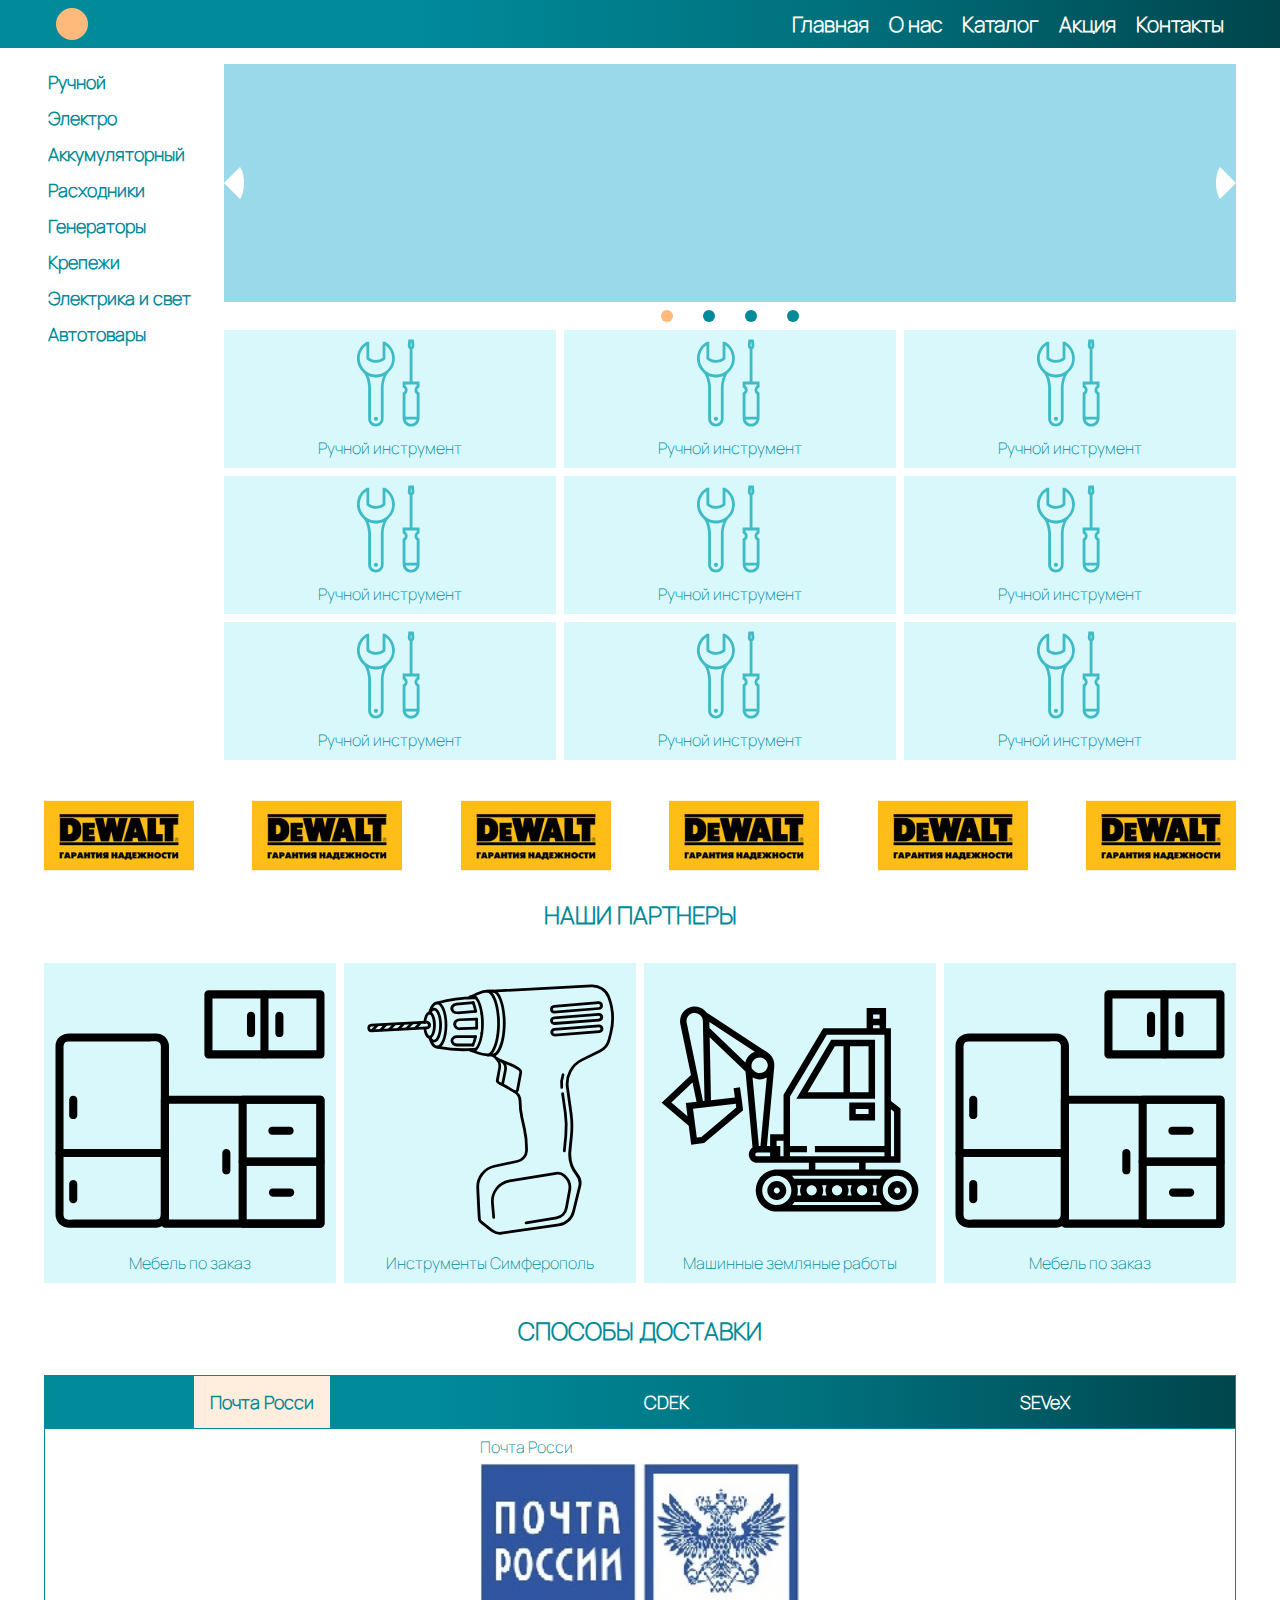
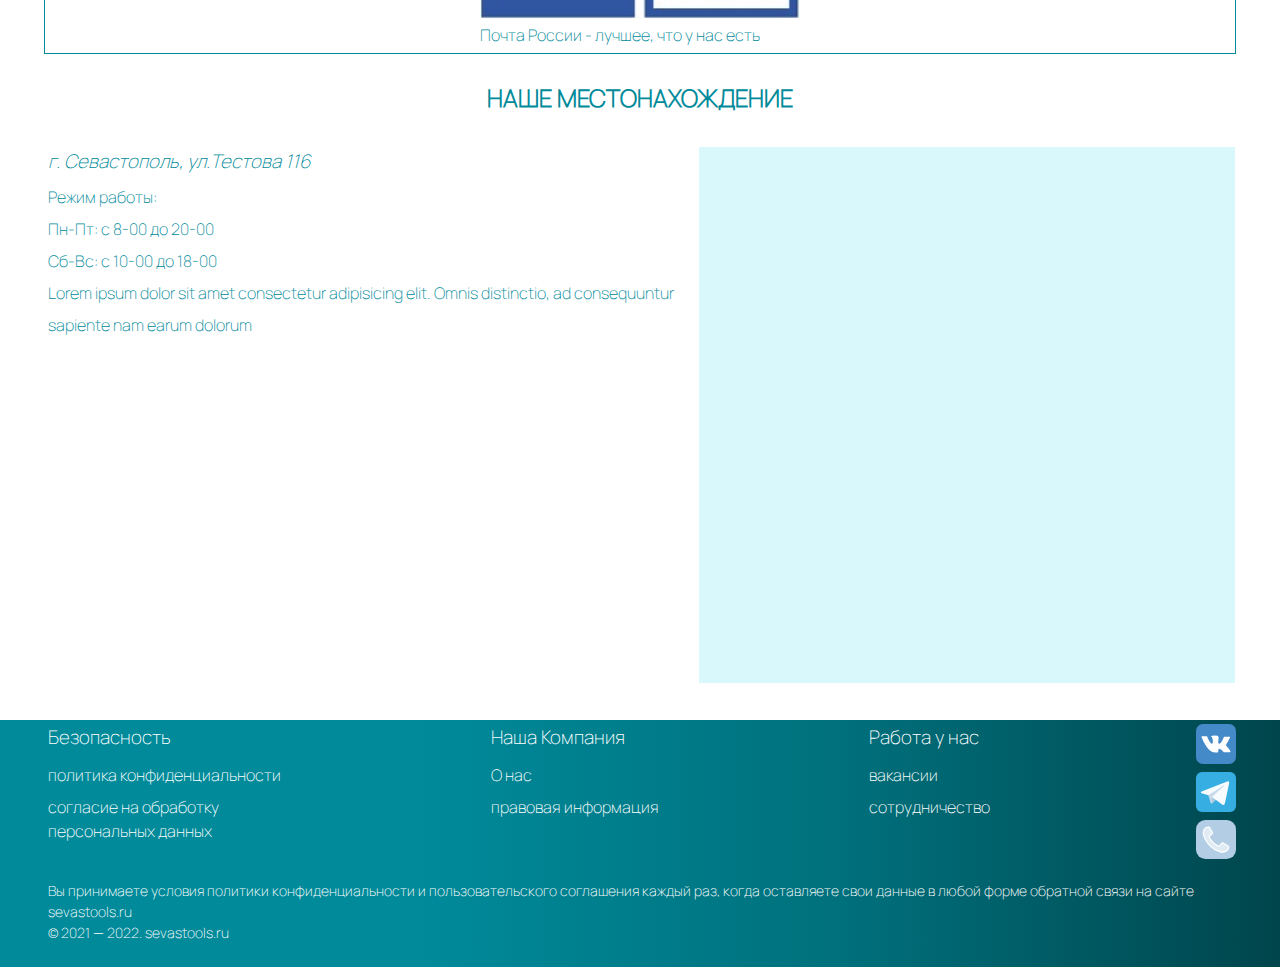
==== commit 7aaa290d: "pravochki" ====
--- a/index.html
+++ b/index.html
@@ -195,6 +195,13 @@
 								</a>
 							</div>
 						</div>
+						<div class="brand-card">
+							<div class="brand-card__img">
+								<a href="#" class="brand-card__link">
+									<img src="img/image_brand/dewalt.jpg" alt="dewalt">
+								</a>
+							</div>
+						</div>
 					</div>
 					<div class="advise-block">
 						<section class="advise-title">
--- a/css/style.css
+++ b/css/style.css
@@ -194,11 +194,7 @@
 	display: flex;
 	justify-content: space-between;
 	width: 100%;
-	margin-bottom: 64px;
-	transition: box-shadow 0.2s ease-in;
-}
-.category-block:hover {
-	box-shadow: 5px 10px 8px 10px #D9F8FB;
+	margin-bottom: 32px;
 }
 /* +++++++++++++++ 2 category-elevation ++++++++++++++++ */
 .category-elevation {
@@ -307,11 +303,14 @@
 	display: flex;
 	justify-content: center;
 	flex-direction: column;
-	width: 32%;
+	width: calc((100% / 3) - 8px);
 	background-color: #D9F8FB;
 	padding: 4px;
 	margin: 4px;
-
+	transition: box-shadow 0.2s ease-in;
+}
+.niche-card:hover {
+	box-shadow: 2px 2px 11px -5px #000;
 }
 .niche-card__img {
 	text-align: center;
@@ -338,11 +337,7 @@
 	display: flex;
 	flex-wrap: wrap;
 	justify-content: space-between;
-	margin-bottom: 64px;
-	transition: box-shadow 0.2s ease-in;
-}
-.brand-block:hover {
-	box-shadow: 5px 10px 8px 10px #D9F8FB;
+	margin-bottom: 32px;
 }
 .brand-card {
 	display: flex;
@@ -351,6 +346,7 @@
 .brand-card__img {
 }
 .brand-card__img img {
+	width: 150px;
 }
 .brand-card__link {
 }
@@ -359,11 +355,7 @@
 	display: flex;
 	flex-direction: column;
 	justify-content: center;
-	margin-bottom: 64px;
-	transition: box-shadow 0.4s ease-in;
-}
-.advise-block:hover {
-	box-shadow: 5px 10px 8px 10px #D9F8FB;
+	margin-bottom: 32px;
 }
 .advise-title {
 	display: flex;
@@ -381,9 +373,13 @@
 }
 .partner-card {
 	background-color: #D9F8FB;
-	width: 23%;
+	width: calc((100% / 4) - 8px);
 	padding: 4px;
 	margin: 4px;
+	transition: box-shadow 0.4s ease-in;
+}
+.partner-card:hover {
+	box-shadow: 2px 2px 11px -5px #000;
 }
 .partner-card__img {
 	margin: 4px;
@@ -453,11 +449,7 @@
 	display: flex;
 	flex-direction: column;
 	min-width: 0;
-	margin-bottom: 64px;
-	transition: box-shadow 0.4s ease-in;
-}
-.whoweare:hover {
-	box-shadow: 5px 10px 8px 10px #D9F8FB;
+	margin-bottom: 32px;
 }
 .whowe-title {
 	text-align: center;
@@ -528,11 +520,7 @@
 	display: flex;
 	flex-direction: column;
 	min-width: 0;
-	margin-bottom: 64px;
-	transition: box-shadow 0.4s ease-in;
-}
-.goods:hover {
-	box-shadow: 5px 10px 8px 10px #D9F8FB;
+	margin-bottom: 32px;
 }
 .goods-title {
 	text-align: center;
@@ -599,11 +587,8 @@
 }
 /* =================== 1 delivery ==================== */
 .delivery {
-	margin-bottom: 64px;
-	transition: box-shadow 0.4s ease-in;
-}
-.delivery:hover {
-	box-shadow: 5px 10px 8px 10px #D9F8FB;
+	margin: 0px 4px 0px 4px;
+	margin-bottom: 32px;
 }
 .delivery-title {
 	text-align: center;
@@ -665,7 +650,6 @@
 .tab button.has-active {
 	background-color: #FFEDDD;
 	color: #008a9a;
-   font-size: 21px;
 }
  /* Стиль содержимого вкладки */
 .tabcontent {
@@ -684,16 +668,13 @@
 	display: flex;
 	flex-direction: column;
 	justify-content: center;
-	margin-bottom: 64px;
-	transition: box-shadow 0.4s ease-in;
-}
-.geo:hover {
-	box-shadow: 5px 10px 8px 10px #D9F8FB;
+	margin-bottom: 32px;
 }
 .geo-title {
 	display: flex;
 	align-items: center;
 	justify-content: center;
+	text-align: center;
 	color: #008a9a;
 	margin-bottom: 32px;
 }
@@ -747,7 +728,7 @@
 	justify-content: flex-start;
 	color: #FFFFFF;
 	padding: 4px;
-	margin: 8px;
+	margin: 4px;
 }
 .safety-title {
 	display: flex;
@@ -781,7 +762,7 @@
 	justify-content: flex-start;
 	color: #FFFFFF;
 	padding: 4px;
-	margin: 8px;
+	margin: 4px;
 }
 .ourcompany-title {
 	display: flex;
@@ -811,7 +792,7 @@
 	justify-content: flex-start;
 	color: #FFFFFF;
 	padding: 4px;
-	margin: 8px;
+	margin: 4px;
 }
 .workwithus-title {
 	display: flex;
@@ -845,7 +826,7 @@
 .social__item {
 	width: 40px;
 	height: 40px;
-	margin: 8px;
+	margin: 4px;
 }
 .social__link {
 }
@@ -857,10 +838,13 @@
 .footer-copy {
 	display: flex;
 	justify-content: center;
-	margin: 10px;
+	padding: 4px;
+	margin: 4px;
 }
 .copy {
 	color: #FFFFFF;
+	font-size: 14px;
+	line-height: 21px;
 }
 /* ----------------------------------- */
 @media (max-width: 1023.98px){
@@ -870,6 +854,9 @@
 	.category-main {
 		width: 80%;
    }
+	.niche-card {
+		width: calc((100% / 2) - 8px);
+	}
 	.brand-block {
 		justify-content: center;
 	}
@@ -899,7 +886,7 @@
 		top: 0;
 		left: -100%;
 		width: 100%;
-		height: 290px;
+		height: 100%;
 		background: #FFFFFF;
 		padding: 60px 24px 24px 24px;
 		transition: left 0.3s ease 0s;
@@ -946,15 +933,9 @@
 	.category-main {
 		width: 100%;
 	}
-	.niche-card {
-		width: 48%;
-   }
-	.niche-card__title {
-		font-size: 12px;
-   }
-	.partner-card__title {
-		font-size: 12px;
-   }
+	.partner-card {
+		width: calc((100% / 2) - 8px);
+	}
 	.footer-block {
 		flex-wrap: wrap;
    }
@@ -965,12 +946,6 @@
 	}
 	.category-niches {
 		justify-content: center;
-   }
-	.niche-card {
-		width: 44%;
-   }
-	.partner-card {
-		width: 44%;
    }
 	.tab button {
 		margin: 0px 4px;
@@ -986,7 +961,18 @@
 	.location-map {
 		justify-content: center;
 	}
+	.location-map iframe {
+		width: 100%;
+	}
 	.footer-block {
 		flex-direction: column;
 	}
+	.social__list {
+		justify-content: flex-start;
+	}
+}
+@media (max-width: 339.98px){
+	.niche-card {
+		width: calc((100% / 1) - 8px);
+	}
 }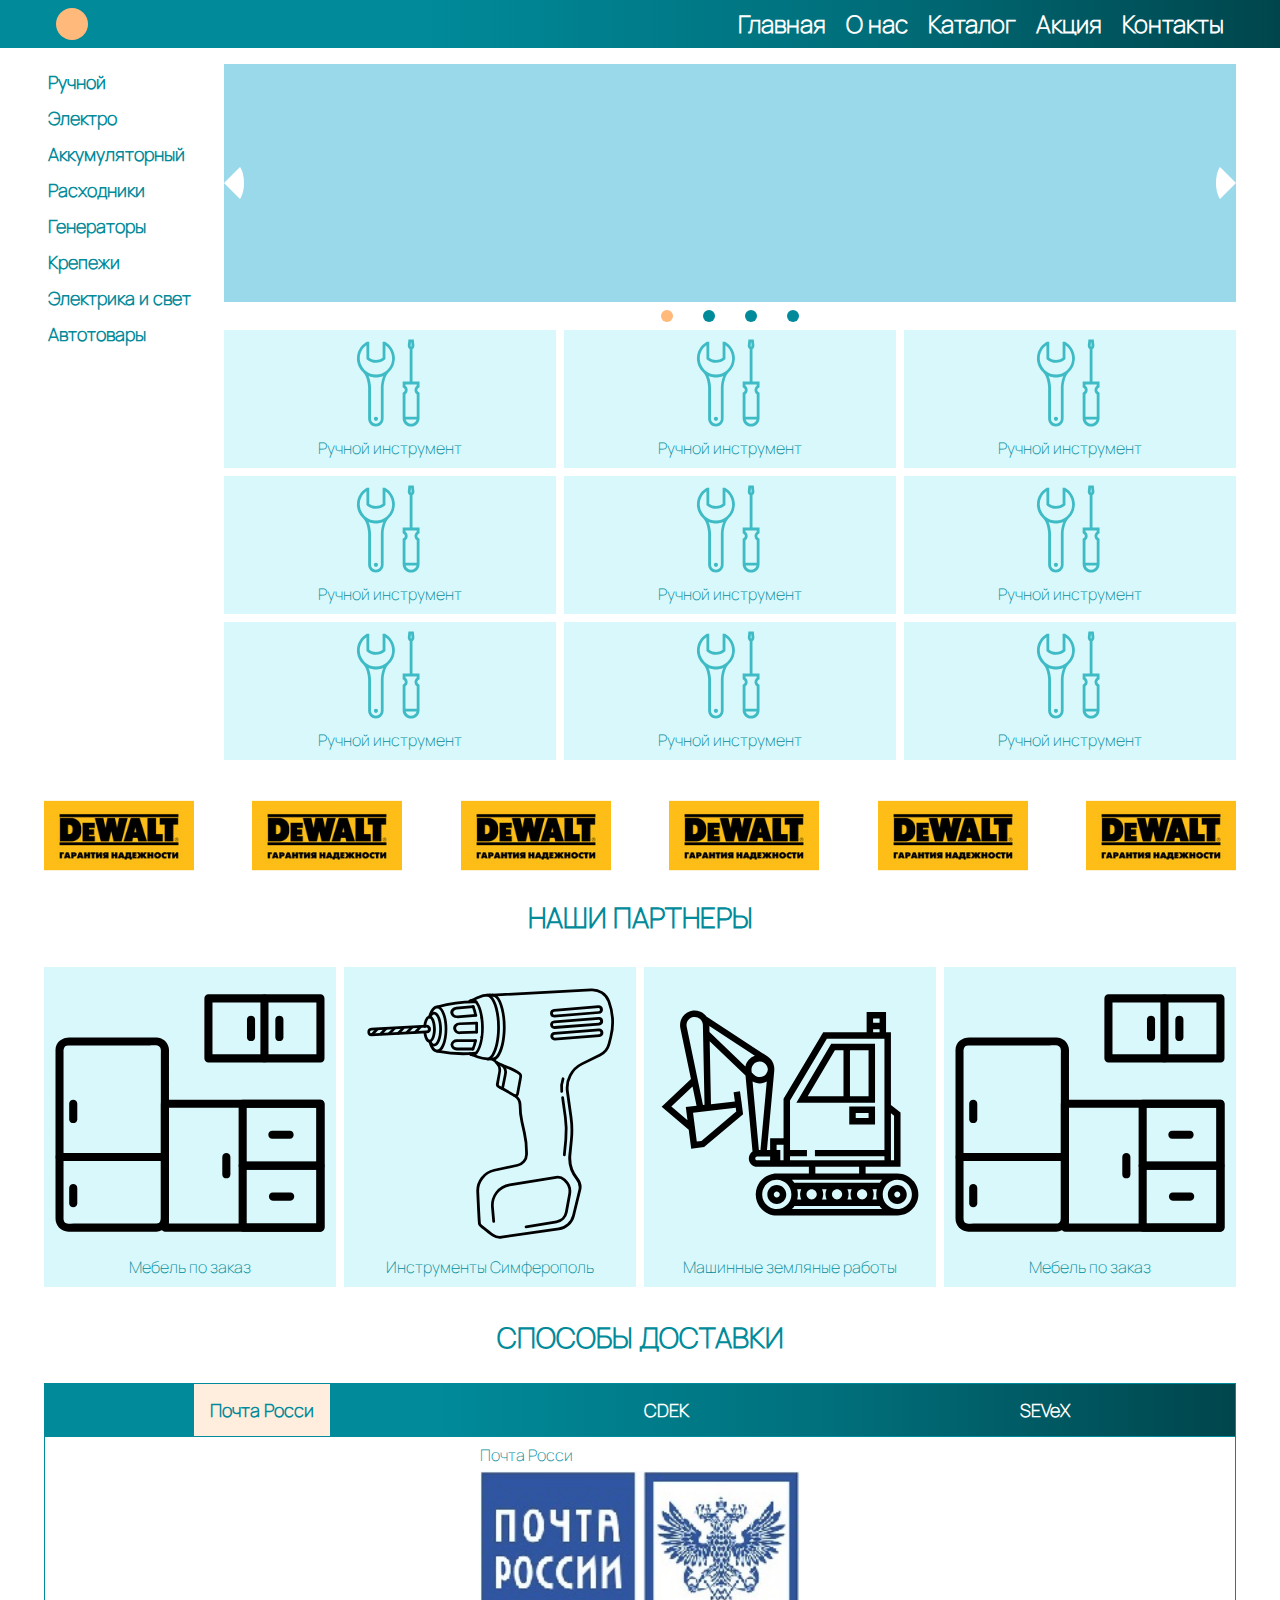
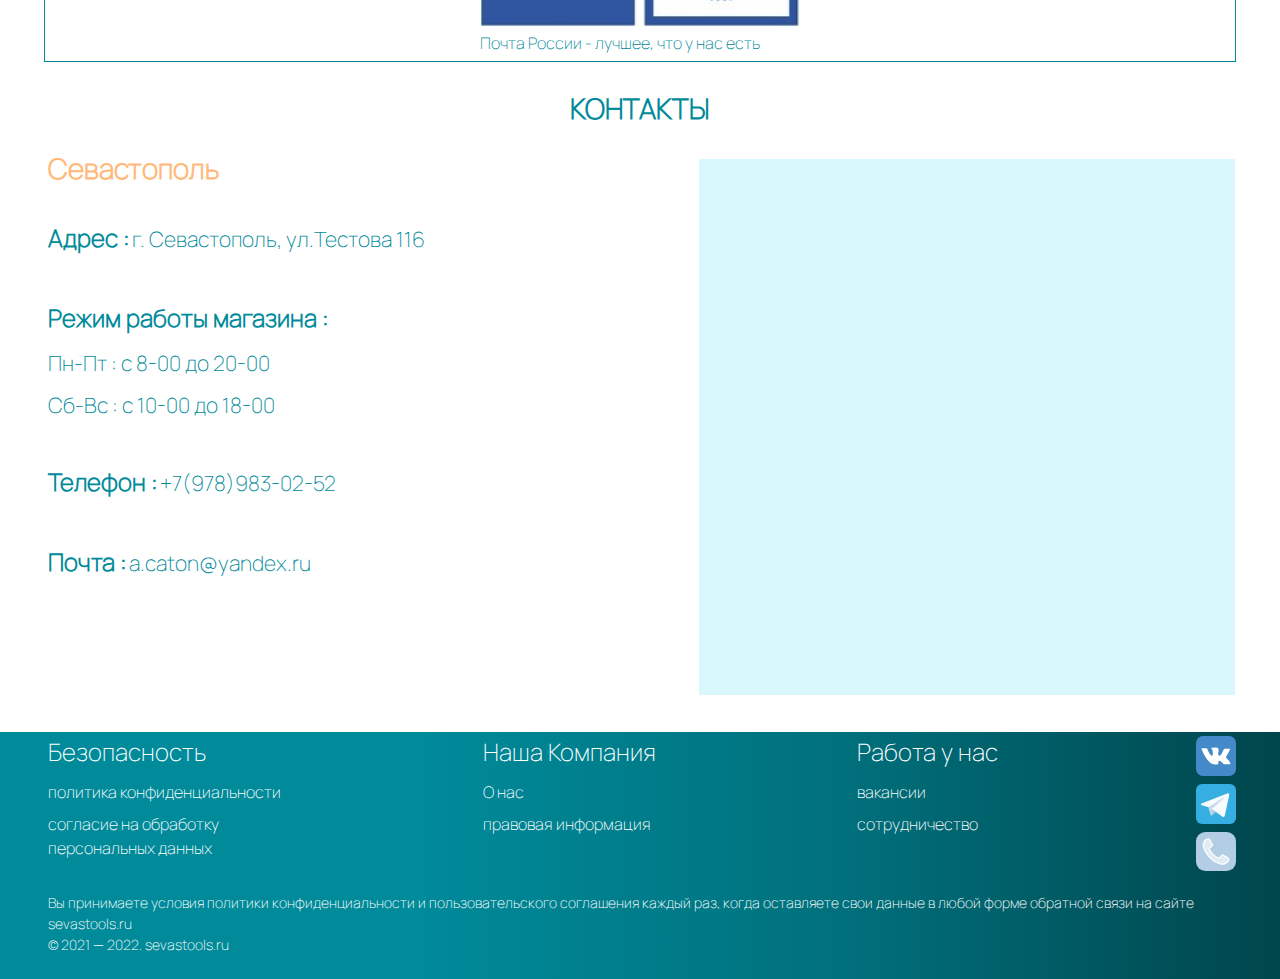
==== commit 4c36f9c5: "Merge pull request #12 from Bronislavson/main" ====
--- a/index.html
+++ b/index.html
@@ -296,19 +296,30 @@
 							</div>
 						</div>
 					</div>
-					<div class="geo">
-						<div class="geo-title"><h2>НАШЕ МЕСТОНАХОЖДЕНИЕ</h2></div>
-						<div class="location">
-							<div class="location-info">
-								<address class="location-info__adress"><h3>г. Севастополь, ул.Тестова 116</h3></address>
-								<section class="location-info__text">
-									<p>Режим работы:</p>
-									<p>Пн-Пт: с 8-00 до 20-00</p>
-									<p>Сб-Вс: с 10-00 до 18-00</p>
-									<p>Lorem ipsum dolor sit amet consectetur adipisicing elit.
-										Omnis distinctio, ad consequuntur sapiente nam earum dolorum
-									</p>
-								</section>
+					<div class="contacts">
+						<div class="contacts-title"><h2>КОНТАКТЫ</h2></div>
+						<div class="contacts-block">
+							<div class="location">
+								<h2 class="location__city">Севастополь</h2>
+								<div class="location-info">
+									<span class="location-info__label">Адрес :</span>
+									<span class="location-info__text">г. Севастополь, ул.Тестова 116</span>
+								</div>
+								<div class="location-info">
+									<span class="location-info__label">Режим работы магазина :</span>
+									<span class="location-info__text">
+										<p>Пн-Пт : с 8-00 до 20-00</p>
+										<p>Сб-Вс : с 10-00 до 18-00</p>
+									</span>
+								</div>
+								<div class="location-info">
+									<span class="location-info__label">Телефон :</span>
+									<a class="location-info__text" href="tel:+79789830252">+7(978)983-02-52</a>
+								</div>
+								<div class="location-info">
+									<span class="location-info__label">Почта :</span>
+									<a class="location-info__text" href="malito:">a.caton@yandex.ru</a>
+								</div>
 							</div>
 							<div class="location-map">
 								<iframe src="https://yandex.ru/map-widget/v1/?um=constructor%3Ae306b251131bd551c8147954d7aeb49210f823051edad3c811b0dd9bd13bccf8&amp;source=constructor" width="536" height="536" frameborder="0"></iframe>
--- a/css/style.css
+++ b/css/style.css
@@ -35,10 +35,14 @@
 	font-weight: inherit;
 }
 h1 {
-	font-size: 36px;
+	font-size: 32px;
 }
 h2 {
+	font-size: 28px;
 	font-weight: bold;
+}
+h3 {
+	font-size: 24px;
 }
 html {
 	height: 100%;
@@ -140,7 +144,7 @@
 }
 .menu__link {
 	color: #FFFFFF;
-	font-size: 21px;
+	font-size: 24px;
 	line-height: 32px;
 	font-weight: bold;
 	transition: color 0.2s ease-in;
@@ -664,13 +668,13 @@
 }
 /* ++++++++++++++++++++++++++++++++++++++++++++++++++++ */
 /* ================= 1 geo =================*/
-.geo {
-	display: flex;
-	flex-direction: column;
-	justify-content: center;
-	margin-bottom: 32px;
-}
-.geo-title {
+.contacts {
+	display: flex;
+	flex-direction: column;
+	justify-content: center;
+	margin-bottom: 32px;
+}
+.contacts-title {
 	display: flex;
 	align-items: center;
 	justify-content: center;
@@ -678,23 +682,35 @@
 	color: #008a9a;
 	margin-bottom: 32px;
 }
-.location {
+.contacts-block {
 	display: flex;
 	flex-direction: row;
 	justify-content: space-between;
 }
+.location {
+	display: flex;
+	flex-direction: column;
+	padding-left: 8px;
+}
+.location__city {
+	color: #FFB97B;
+	font-weight: bold;
+}
 .location-info {
-	display: flex;
-	flex-direction: column;
-	padding-left: 8px;
-}
-.location-info__adress {
-	margin-top: 10px;
-}
-.location-info__text{
+	margin-top: 32px;
+}
+.location-info__label {
+	font-size: 24px;
+	line-height: 2em;
+	margin-top: 16px;
+	font-weight: bold;
+}
+.location-info__text {
+	font-size: 21px;
 	line-height: 2em;
 	margin-top: 10px;
-	width: 100%;
+	color: #008a9a;
+	text-decoration: none;
 }
 .location-map {
 	display: flex;
